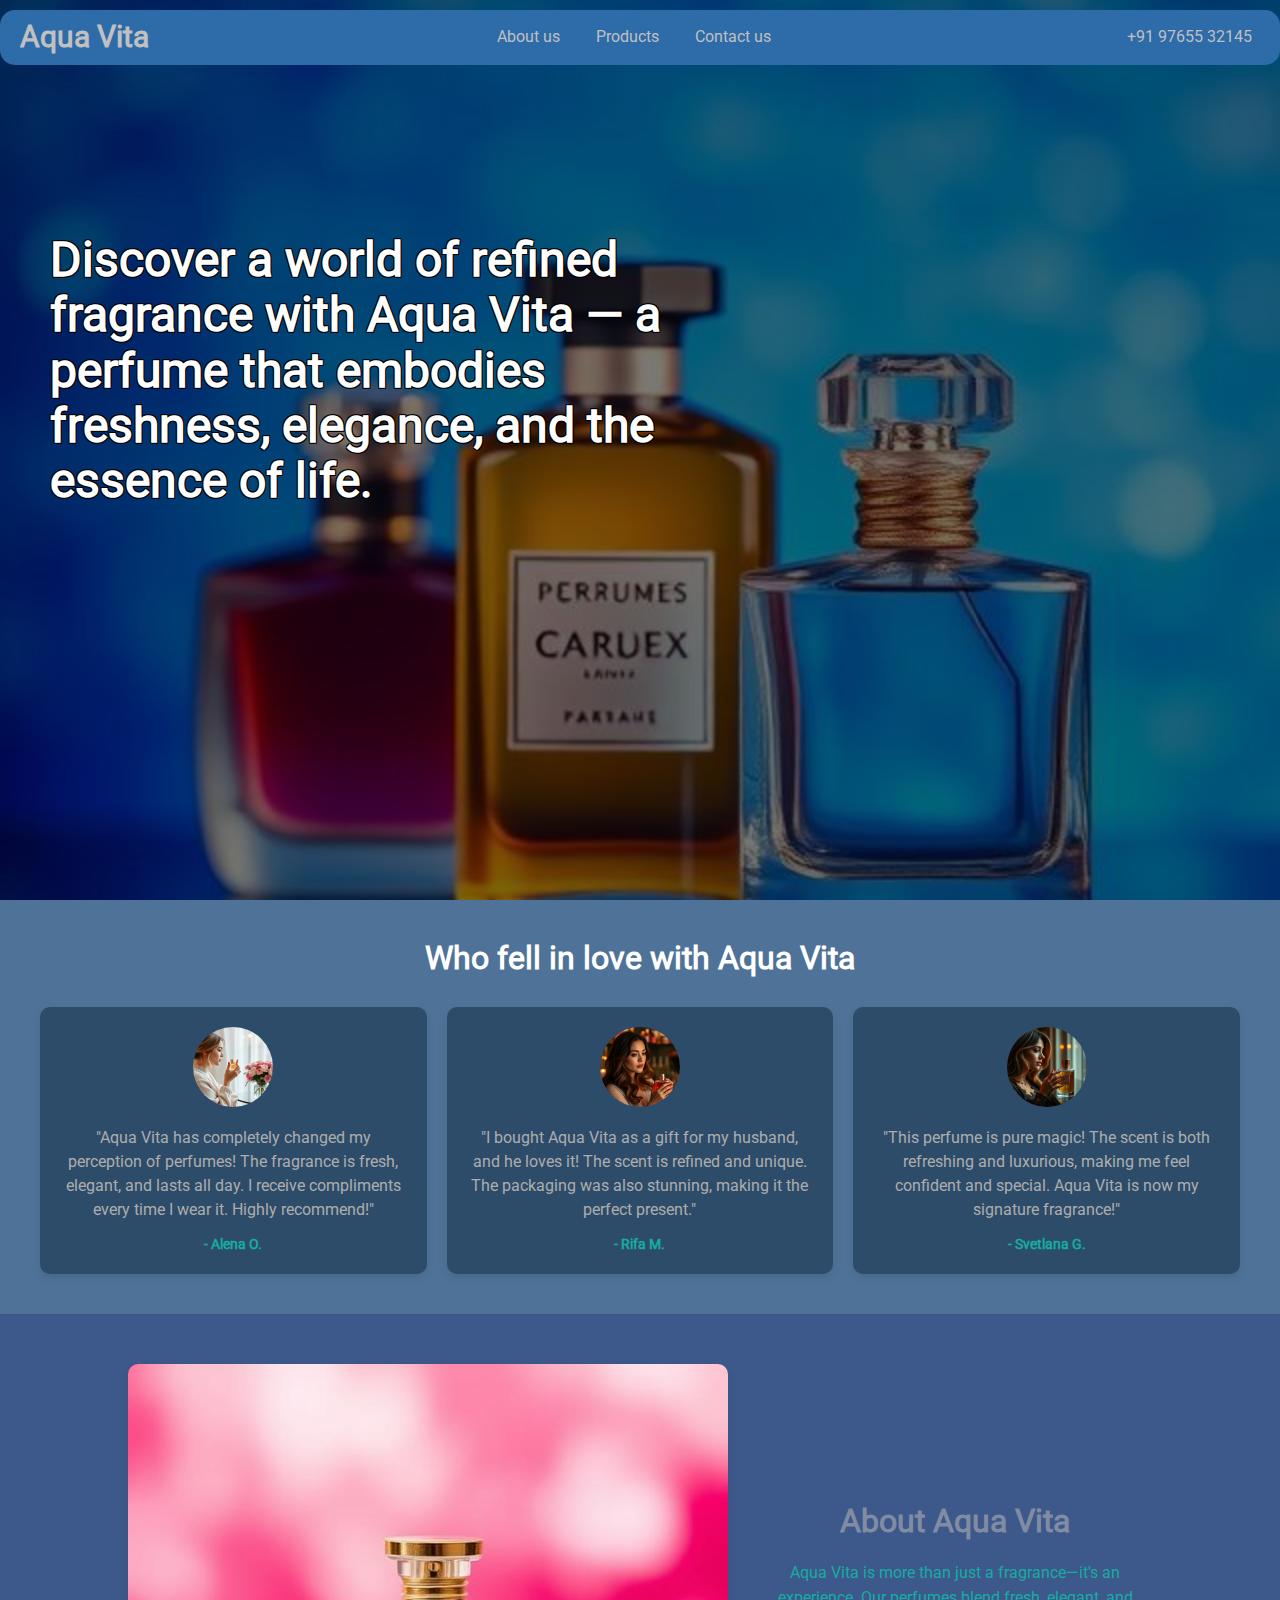
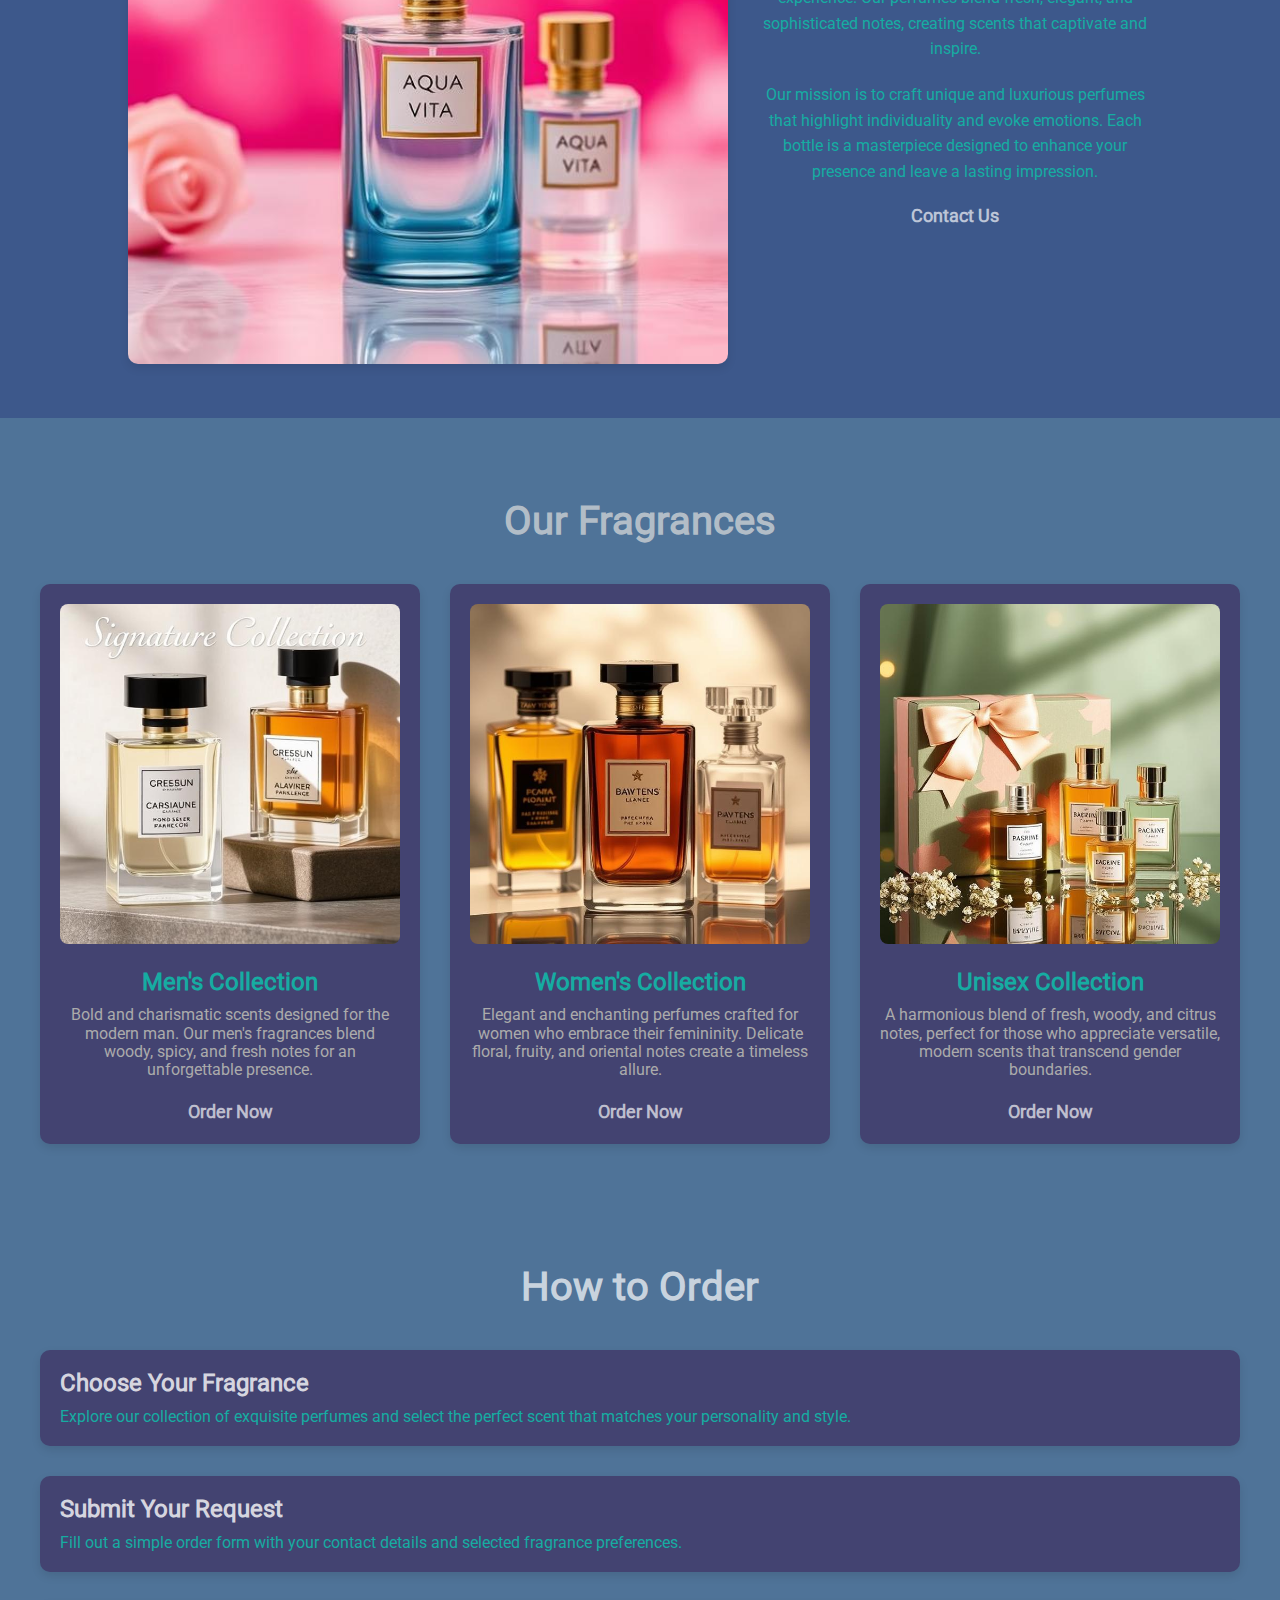
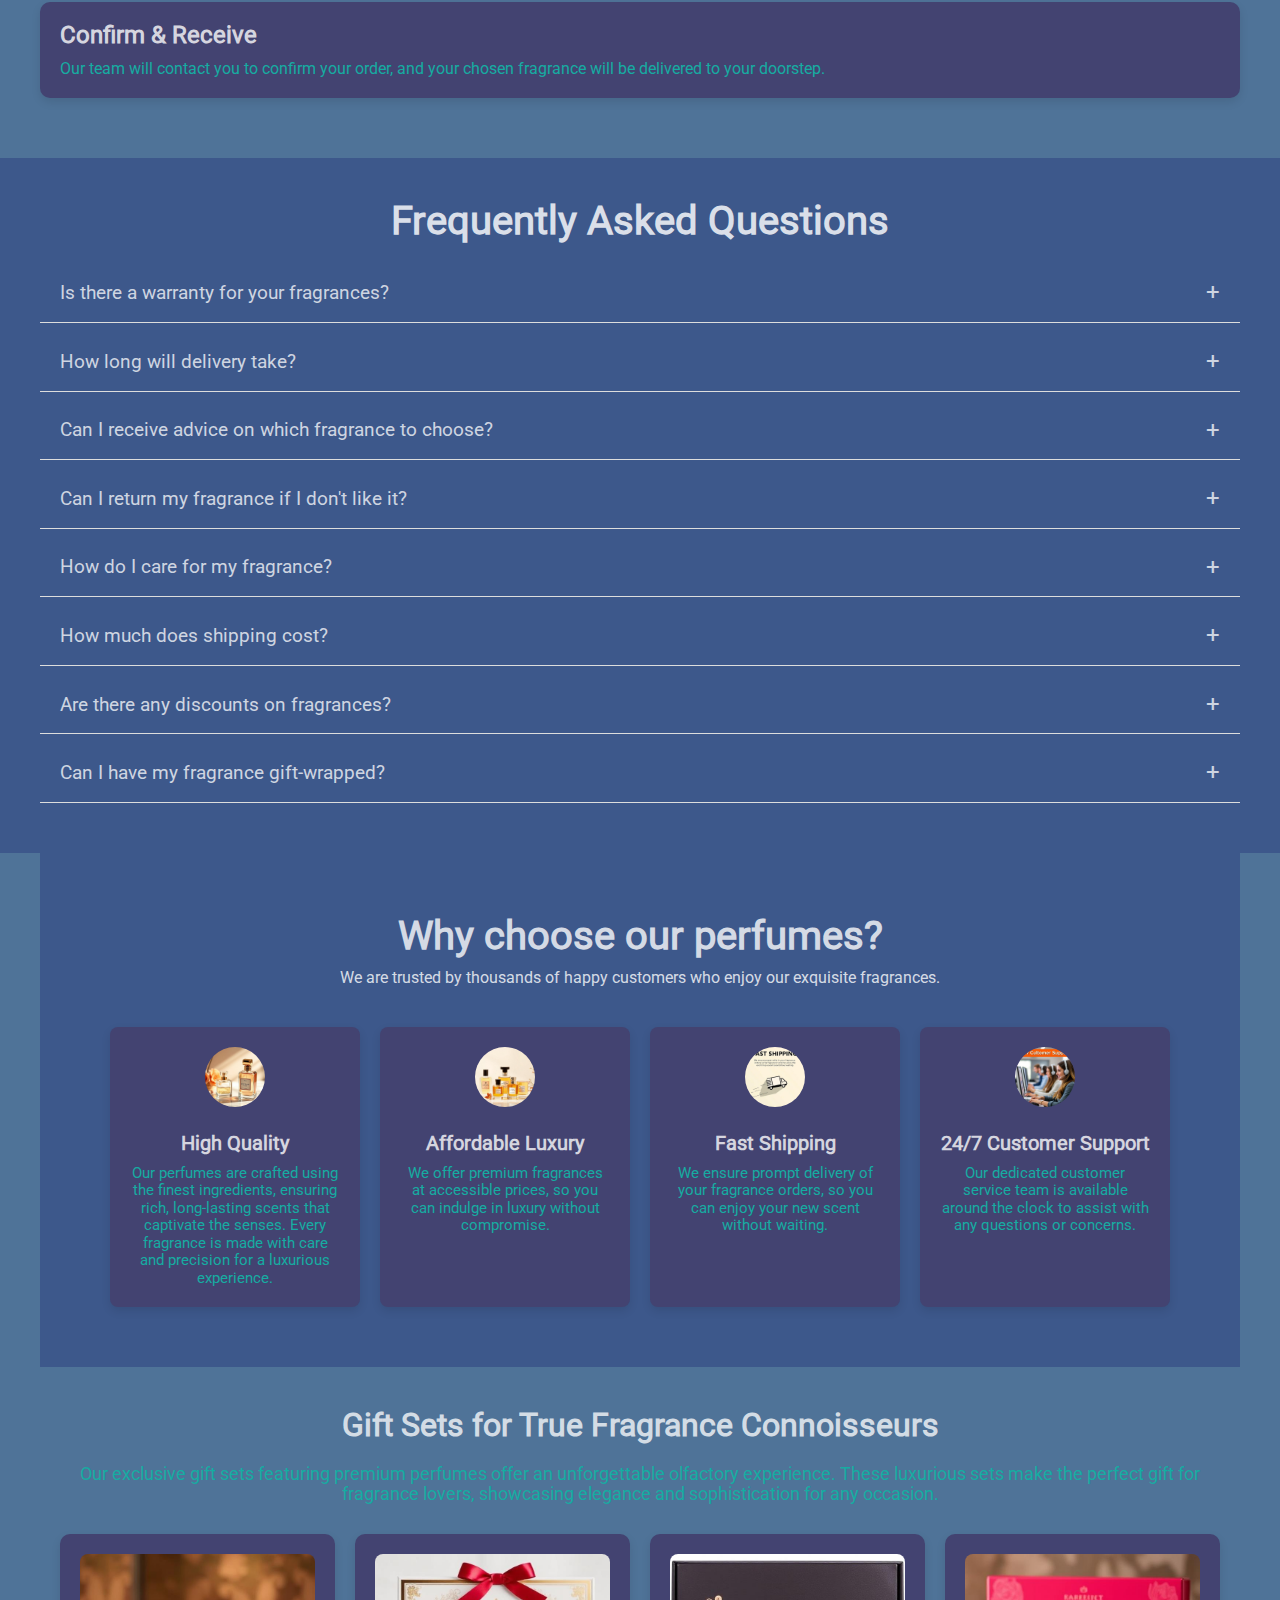
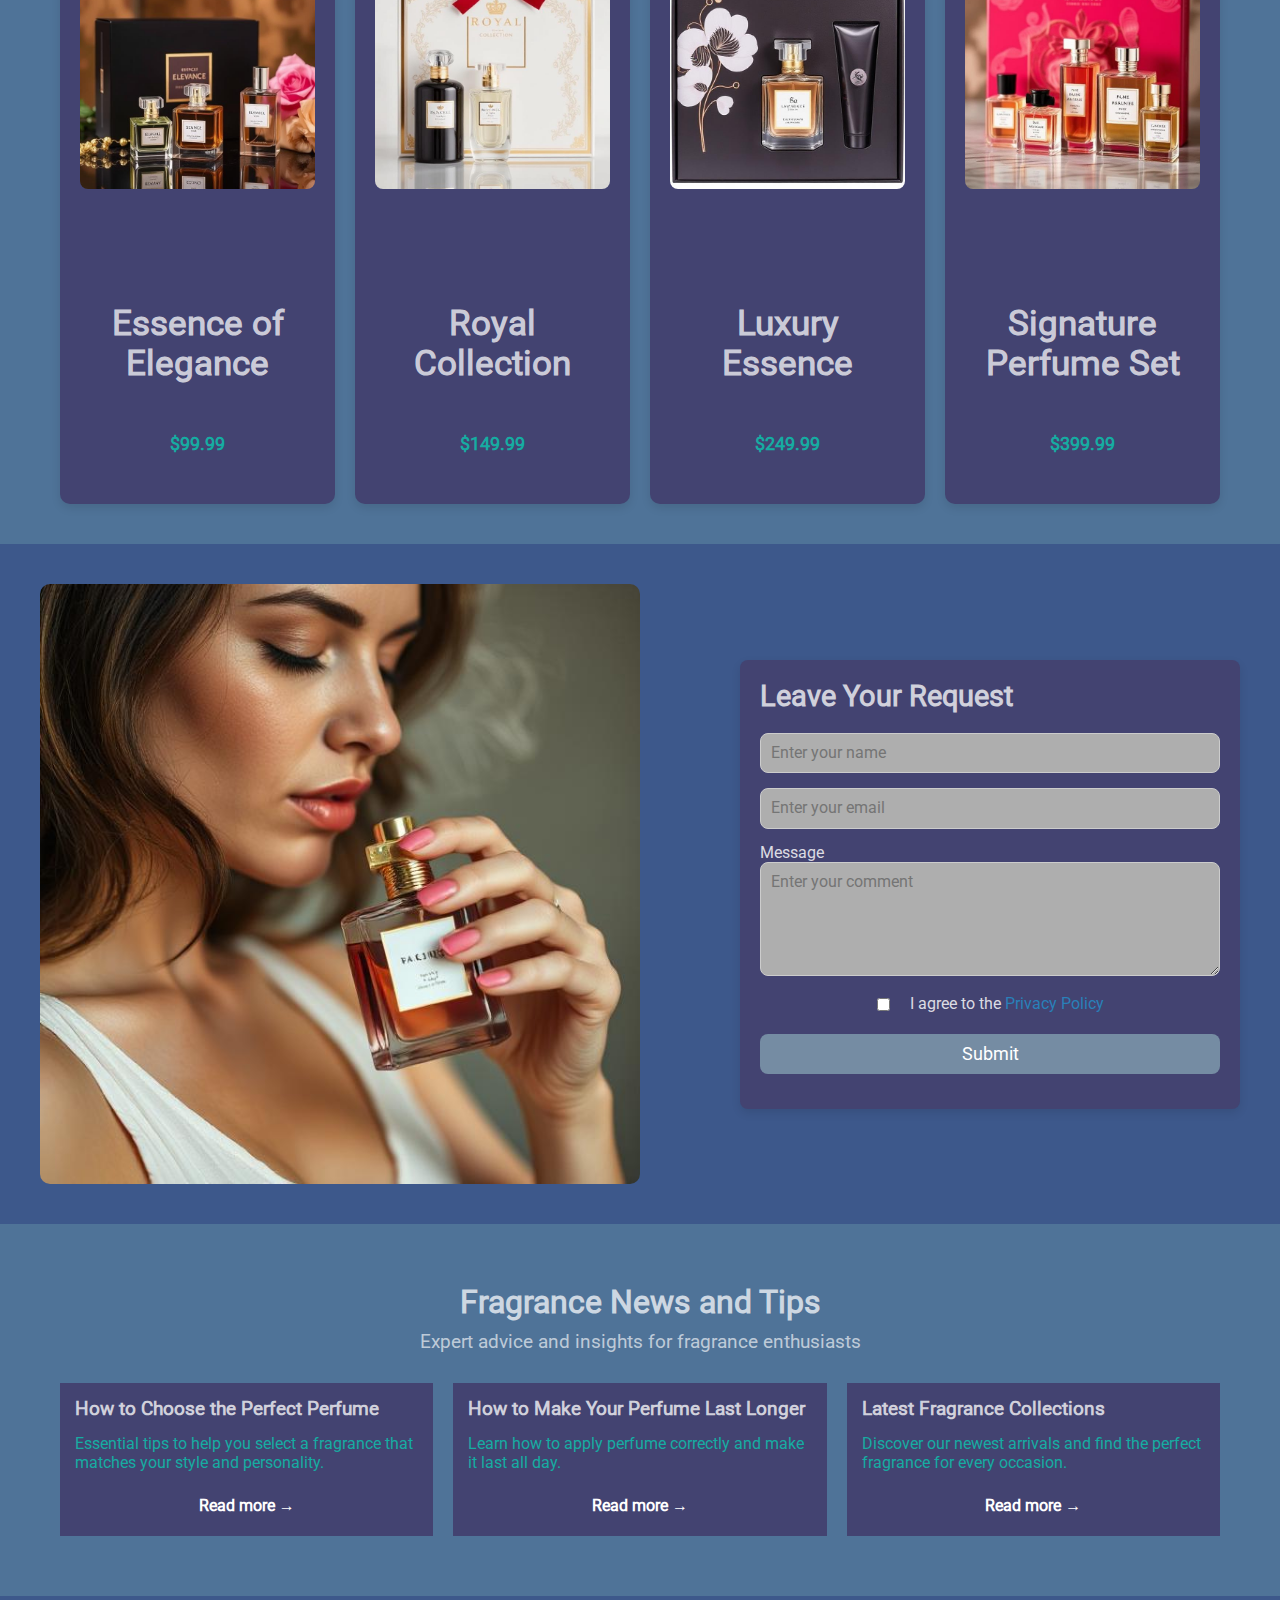
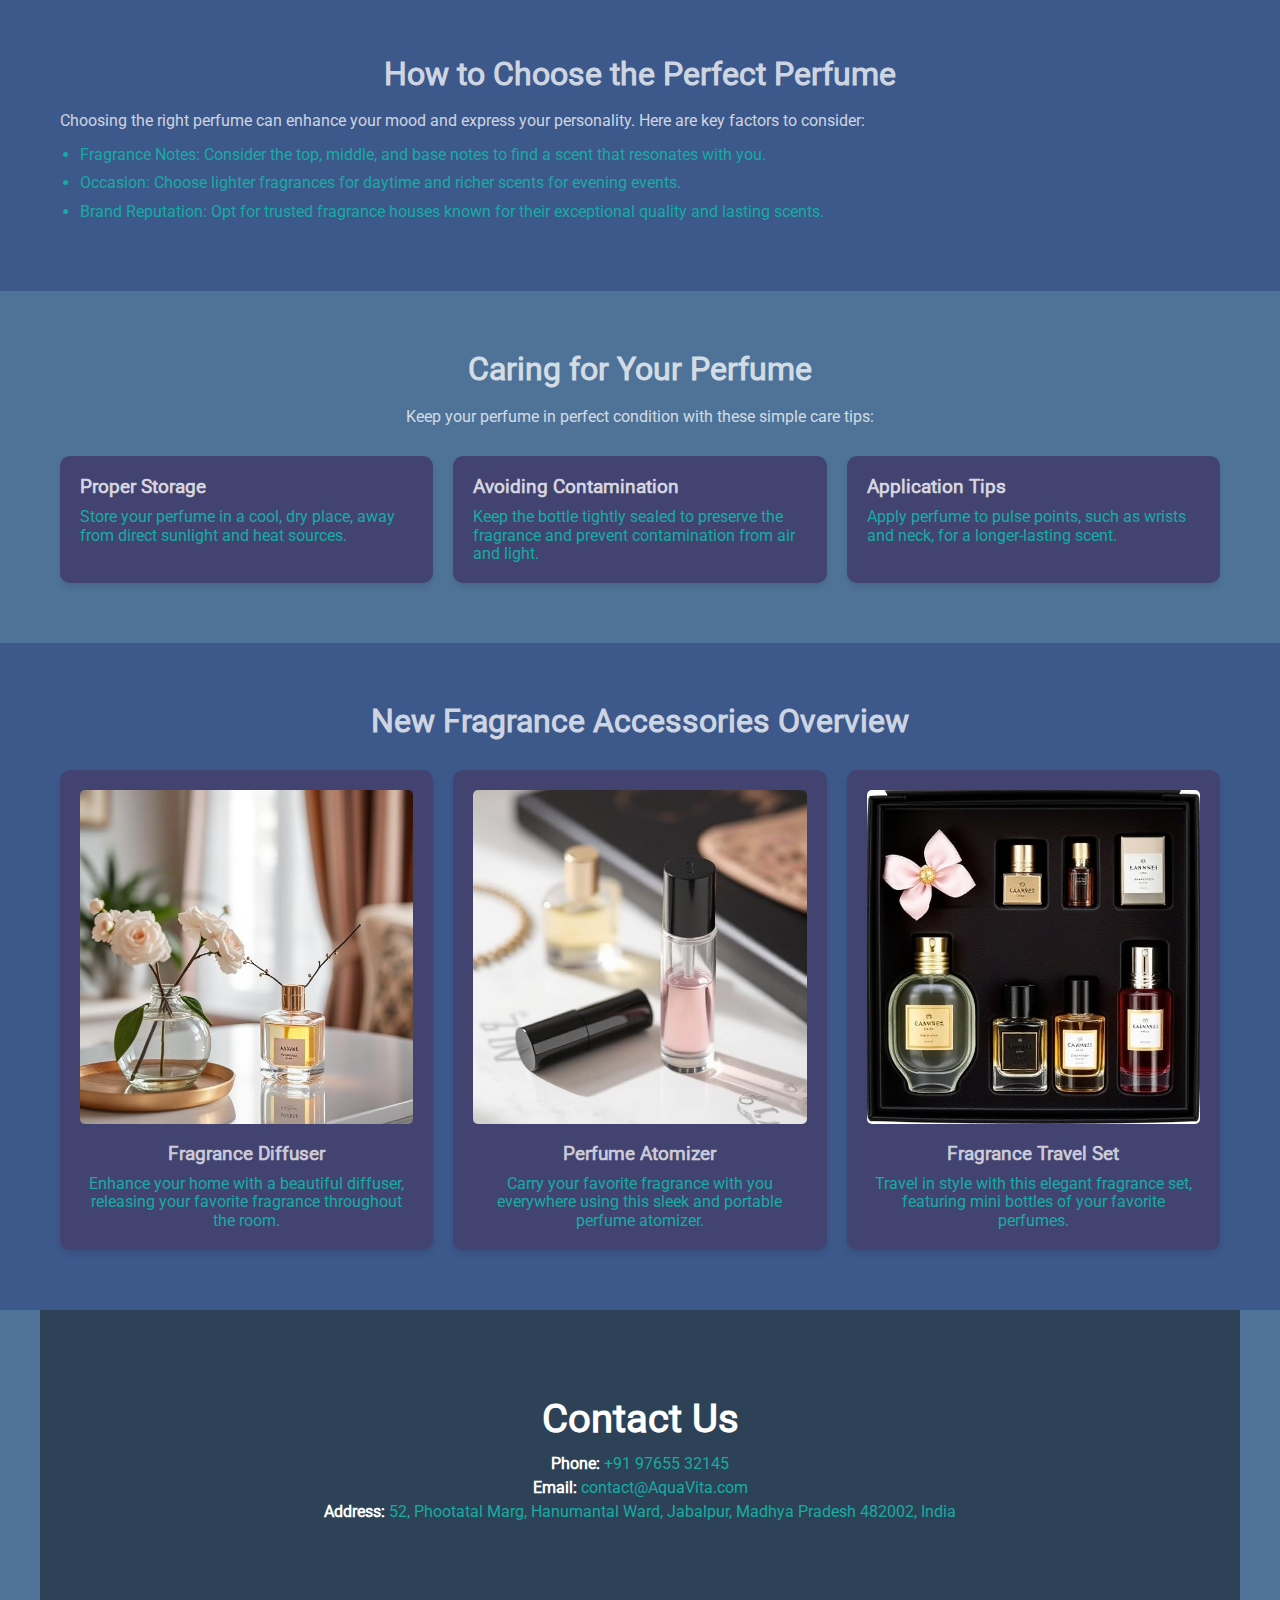
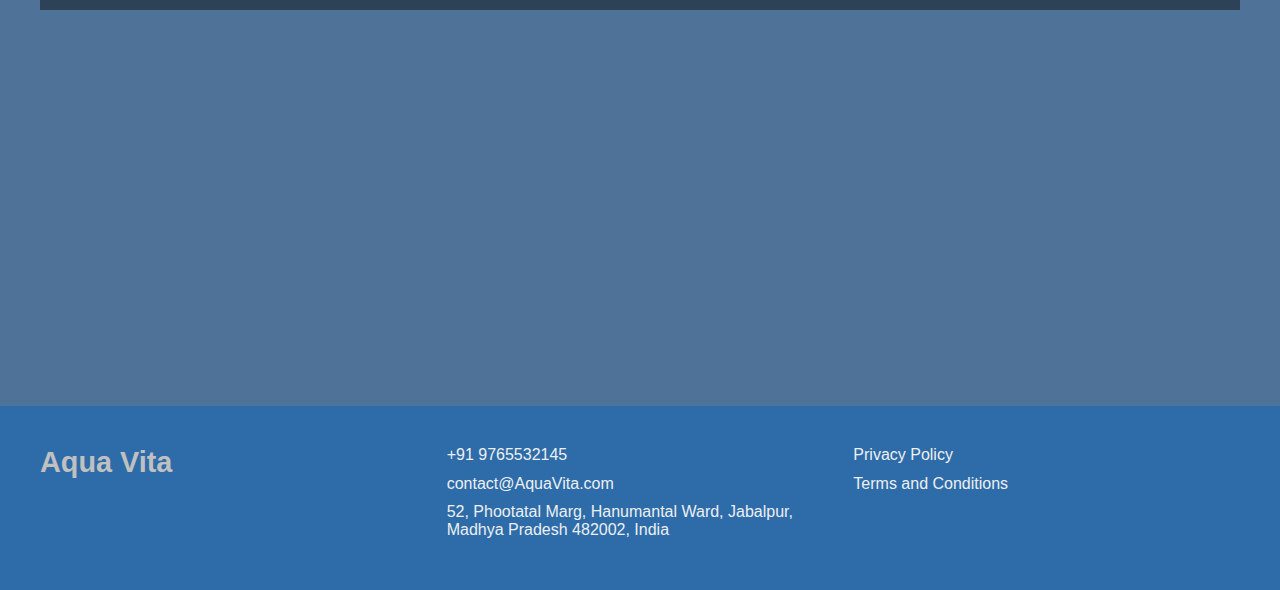
==== index.html @ f188f425 "first commit" ====
<!DOCTYPE html>
<html lang="en">
  <head>
    <meta charset="UTF-8" />
    <meta name="viewport" content="width=device-width, initial-scale=1.0" />
    <title>Aqua Vita</title>
    <meta
      name="description"
      content="Explore luxury perfumes at Aqua Vita. Shop elegant fragrances, signature scents, and exclusive collections to elevate your style and leave a lasting impression."
    />
    <link rel="icon" href="assets/img/favicon.png" />
    <link rel="stylesheet" href="assets/css/normalize.css" />
    <link rel="stylesheet" href="assets/css/style.css" />
  </head>
  <body>
    
    <header class="header">
      <div class="header-content">
        <a href="index.html" class="logo">Aqua Vita</a>
        <button class="burger-menu" aria-label="Menu">
          <span></span>
          <span></span>
          <span></span>
        </button>
        <nav class="nav">
          <ul class="nav-items">
            <li><a href="about.html">About us</a></li>
            <li><a href="products.html">Products</a></li>
            <li><a href="#form">Contact us</a></li>
          </ul>
        </nav>
        <nav class="nav">
          <ul class="nav-items">
            <li class="header-link-container">
              <a class="header-link" href="tel:+919765532145">+91 97655 32145</a>
            </li>
          </ul>
        </nav>
      </div>
    </header>

    <main>

      <section class="hero-section">
        <div class="background-overlay"></div>
        <div class="hero-content">
            <div class="hero-text animate fade-in-up">
                <h1 class="hero-title">Discover a world of refined fragrance with Aqua Vita — a perfume that embodies freshness, elegance, and the essence of life.</h1>
            </div>
        </div>
    </section>
    
    <section class="customer-reviews">
      <div class="reviews-wrapper">
          <h2 class="reviews-heading">Who fell in love with Aqua Vita</h2>
          <div class="reviews-layout">
              <div class="customer-review">
                  <img src="assets/img/woman1.jpg" alt="Customer-1" class="customer-photo" />
                  <p class="customer-feedback">
                      "Aqua Vita has completely changed my perception of perfumes! The fragrance is fresh, elegant, and lasts all day. I receive compliments every time I wear it. Highly recommend!"
                  </p>
                  <p class="customer-name">- Alena O.</p>
              </div>
              <div class="customer-review">
                  <img src="assets/img/woman2.jpg" alt="Customer-2" class="customer-photo" />
                  <p class="customer-feedback">
                      "I bought Aqua Vita as a gift for my husband, and he loves it! The scent is refined and unique. The packaging was also stunning, making it the perfect present."
                  </p>
                  <p class="customer-name">- Rifa M.</p>
              </div>
              <div class="customer-review">
                  <img src="assets/img/woman3.jpg" alt="Customer-3" class="customer-photo" />
                  <p class="customer-feedback">
                      "This perfume is pure magic! The scent is both refreshing and luxurious, making me feel confident and special. Aqua Vita is now my signature fragrance!"
                  </p>
                  <p class="customer-name">- Svetlana G.</p>
              </div>
          </div>
      </div>
  </section>
  
  <section class="company-info" id="about">
    <div class="company-info-container">
        <div class="company-info-image">
            <img src="assets/img/bottle1.jpg" alt="About Us" />
        </div>
        <div class="company-info-details">
            <h2 class="company-info-title">About Aqua Vita</h2>
            <p class="company-info-description">
                Aqua Vita is more than just a fragrance—it's an experience. Our perfumes blend fresh, elegant, and sophisticated notes, creating scents that captivate and inspire.
            </p>
            <p class="company-info-description">
                Our mission is to craft unique and luxurious perfumes that highlight individuality and evoke emotions. Each bottle is a masterpiece designed to enhance your presence and leave a lasting impression.
            </p>
            <a href="#form" class="cta-button">Contact Us</a>
        </div>
    </div>
</section>

<section class="products" id="products">
  <div class="products-container">
      <h2 class="products-title">Our Fragrances</h2>
      <div class="products-grid">

          <div class="product-card">
              <img src="assets/img/bottle2.jpg" alt="Men's Fragrance" class="product-image" />
              <h3 class="single-product-name">Men's Collection</h3>
              <p class="single-product-description">
                  Bold and charismatic scents designed for the modern man. Our men's fragrances blend woody, spicy, and fresh notes for an unforgettable presence.
              </p>
              <a href="#form" class="cta-button">Order Now</a>
          </div>

          <div class="product-card">
              <img src="assets/img/bottle3.jpg" alt="Women's Fragrance" class="product-image" />
              <h3 class="single-product-name">Women's Collection</h3>
              <p class="single-product-description">
                  Elegant and enchanting perfumes crafted for women who embrace their femininity. Delicate floral, fruity, and oriental notes create a timeless allure.
              </p>
              <a href="#form" class="cta-button">Order Now</a>
          </div>

          <div class="product-card">
              <img src="assets/img/bottle4.jpg" alt="Unisex Fragrance" class="product-image" />
              <h3 class="single-product-name">Unisex Collection</h3>
              <p class="single-product-description">
                  A harmonious blend of fresh, woody, and citrus notes, perfect for those who appreciate versatile, modern scents that transcend gender boundaries.
              </p>
              <a href="#form" class="cta-button">Order Now</a>
          </div>
          
      </div>
  </div>
</section>

<section class="order-instructions" id="how-to-order">
  <div class="instructions-container">
      <h2 class="instructions-title">How to Order</h2>
      <div class="instructions-steps">

          <div class="instruction-step">
              <div class="step-content">
                  <h3 class="step-heading">Choose Your Fragrance</h3>
                  <p class="step-details">
                      Explore our collection of exquisite perfumes and select the perfect scent that matches your personality and style.
                  </p>
              </div>
          </div>

          <div class="instruction-step">
              <div class="step-content">
                  <h3 class="step-heading">Submit Your Request</h3>
                  <p class="step-details">
                      Fill out a simple order form with your contact details and selected fragrance preferences.
                  </p>
              </div>
          </div>

          <div class="instruction-step">
              <div class="step-content">
                  <h3 class="step-heading">Confirm & Receive</h3>
                  <p class="step-details">
                      Our team will contact you to confirm your order, and your chosen fragrance will be delivered to your doorstep.
                  </p>
              </div>
          </div>

      </div>
  </div>
</section>

<section class="questions-section" id="faq">
  <h2 class="questions-title">Frequently Asked Questions</h2>
  <div class="questions-container">
    <div class="question-item">
      <button class="question-query">
        Is there a warranty for your fragrances?<span>+</span>
      </button>
      <div class="question-answer">
        <p>
          Our perfumes do not come with a traditional warranty, but we ensure that each fragrance is of the highest quality. If you have any issues with the product, please contact us, and we'll make it right.
        </p>
      </div>
    </div>
    <div class="question-item">
      <button class="question-query">How long will delivery take?<span>+</span></button>
      <div class="question-answer">
        <p>
          Delivery typically takes 3-5 business days depending on your location. Expedited shipping options are also available.
        </p>
      </div>
    </div>
    <div class="question-item">
      <button class="question-query">Can I receive advice on which fragrance to choose?<span>+</span></button>
      <div class="question-answer">
        <p>
          Absolutely! Our fragrance specialists are happy to guide you in choosing the perfect scent. Contact us via email or phone, and we'll be happy to help.
        </p>
      </div>
    </div>
    <div class="question-item">
      <button class="question-query">Can I return my fragrance if I don't like it?<span>+</span></button>
      <div class="question-answer">
        <p>
          Yes, you can return an unused fragrance within 30 days of purchase. Please keep the original packaging and receipt.
        </p>
      </div>
    </div>
    <div class="question-item">
      <button class="question-query">How do I care for my fragrance?<span>+</span></button>
      <div class="question-answer">
        <p>
          To maintain the fragrance's quality, store your perfume in a cool, dry place away from direct sunlight. Keep the bottle tightly sealed when not in use.
        </p>
      </div>
    </div>
    <div class="question-item">
      <button class="question-query">How much does shipping cost?<span>+</span></button>
      <div class="question-answer">
        <p>
          Shipping costs vary depending on the delivery method and location. You can check the shipping options and rates during checkout.
        </p>
      </div>
    </div>
    <div class="question-item">
      <button class="question-query">
        Are there any discounts on fragrances?<span>+</span>
      </button>
      <div class="question-answer">
        <p>
          Yes, we often offer discounts and special promotions. Sign up for our newsletter to stay updated on sales and exclusive offers.
        </p>
      </div>
    </div>
    <div class="question-item">
      <button class="question-query">
        Can I have my fragrance gift-wrapped?<span>+</span>
      </button>
      <div class="question-answer">
        <p>
          Yes, we offer gift-wrapping services for all our fragrances. Simply select the gift wrapping option during checkout, and we will make your gift extra special.
        </p>
      </div>
    </div>
  </div>
</section>

<section class="our-advantages">
  <div class="advantages-header">
    <h2>Why choose our perfumes?</h2>
    <p>We are trusted by thousands of happy customers who enjoy our exquisite fragrances.</p>
  </div>
  <div class="advantages-list">
    <div class="advantage-item">
      <img src="assets/img/advantage.jpg" alt="High Quality" />
      <h3>High Quality</h3>
      <p>
        Our perfumes are crafted using the finest ingredients, ensuring rich, long-lasting scents that captivate the senses. Every fragrance is made with care and precision for a luxurious experience.
      </p>
    </div>
    <div class="advantage-item">
      <img src="assets/img/advantage2.jpg" alt="Affordable Prices" />
      <h3>Affordable Luxury</h3>
      <p>We offer premium fragrances at accessible prices, so you can indulge in luxury without compromise.</p>
    </div>
    <div class="advantage-item">
      <img src="assets/img/advantage3.jpg" alt="Fast Shipping" />
      <h3>Fast Shipping</h3>
      <p>We ensure prompt delivery of your fragrance orders, so you can enjoy your new scent without waiting.</p>
    </div>
    <div class="advantage-item">
      <img src="assets/img/advantage4.jpg" alt="Customer Support" />
      <h3>24/7 Customer Support</h3>
      <p>
        Our dedicated customer service team is available around the clock to assist with any questions or concerns.
      </p>
    </div>
  </div>
</section>

<section class="gift-ideas">
  <h2>Gift Sets for True Fragrance Connoisseurs</h2>
  <p>
    Our exclusive gift sets featuring premium perfumes offer an unforgettable olfactory experience. These luxurious sets make the perfect gift for fragrance lovers, showcasing elegance and sophistication for any occasion.
  </p>
  <div class="product-grid">
    <div class="product-card">
      <img src="assets/img/gift1.jpg" alt="Essence of Elegance" class="product-image" />
      <h3 class="product-title">Essence of Elegance</h3>
      <p class="product-price">$99.99</p>
    </div>
    <div class="product-card">
      <img src="assets/img/gift2.jpg" alt="Royal Collection" class="product-image" />
      <h3 class="product-title">Royal Collection</h3>
      <p class="product-price">$149.99</p>
    </div>
    <div class="product-card">
      <img src="assets/img/gift3.jpg" alt="Luxury Essence" class="product-image" />
      <h3 class="product-title">Luxury Essence</h3>
      <p class="product-price">$249.99</p>
    </div>
    <div class="product-card">
      <img src="assets/img/gift4.jpg" alt="Signature Perfume Set" class="product-image" />
      <h3 class="product-title">Signature Perfume Set</h3>
      <p class="product-price">$399.99</p>
    </div>
  </div>
</section>

      <section id="form" class="contact-form-section">
        <div class="contact-form-container">
          <div class="form-image">
            <img src="assets/img/bottle5.jpg" alt="Contact Us" />
          </div>
          <div class="form-content">
            <h2>Leave Your Request</h2>
            <form action="thanks_form.php" method="post">
              <input type="text" id="name" name="name" placeholder="Enter your name" required />

              <input type="email" id="email" name="email" placeholder="Enter your email" required />

              <label for="message">Message</label>
              <textarea
                id="message"
                name="message"
                placeholder="Enter your comment"
                rows="5"
                required
              ></textarea>

              <div class="checkbox">
                <input type="checkbox" id="privacy-policy" value="on" name="privacy" required />
                <label for="privacy-policy">
                 I agree to the <a href="privacy-policy.html" target="_blank">Privacy Policy</a>
                </label>
              </div>
              <button type="submit">Submit</button>
            </form>
          </div>
        </div>
      </section>


      <section>
        <div class="blog">
          <div class="container">
            <h2 class="blog__title">Fragrance News and Tips</h2>
            <p class="blog__subtitle">Expert advice and insights for fragrance enthusiasts</p>
            <div class="blog__articles">
              <article class="blog__card">
                <h3 class="blog__heading">How to Choose the Perfect Perfume</h3>
                <p class="blog__text">
                  Essential tips to help you select a fragrance that matches your style and personality.
                </p>
                <a href="#choosing-perfume" class="blog__link">Read more →</a>
              </article>
              <article class="blog__card">
                <h3 class="blog__heading">How to Make Your Perfume Last Longer</h3>
                <p class="blog__text">Learn how to apply perfume correctly and make it last all day.</p>
                <a href="#perfume-care" class="blog__link">Read more →</a>
              </article>
              <article class="blog__card">
                <h3 class="blog__heading">Latest Fragrance Collections</h3>
                <p class="blog__text">
                  Discover our newest arrivals and find the perfect fragrance for every occasion.
                </p>
                <a href="#accessories" class="blog__link">Read more →</a>
              </article>
            </div>
          </div>
        </div>
      
        <div id="choosing-perfume" class="seat-covers">
          <div class="container">
            <h2 class="seat-covers__title">How to Choose the Perfect Perfume</h2>
            <div class="seat-covers__content">
              <div class="seat-covers__text">
                <p>
                  Choosing the right perfume can enhance your mood and express your personality. Here are key factors to consider:
                </p>
                <ul class="seat-covers__list">
                  <li>Fragrance Notes: Consider the top, middle, and base notes to find a scent that resonates with you.</li>
                  <li>Occasion: Choose lighter fragrances for daytime and richer scents for evening events.</li>
                  <li>Brand Reputation: Opt for trusted fragrance houses known for their exceptional quality and lasting scents.</li>
                </ul>
              </div>
            </div>
          </div>
        </div>
      
        <div id="perfume-care" class="car-mats">
          <div class="container">
            <h2 class="car-mats__title">Caring for Your Perfume</h2>
            <p class="car-mats__intro">
              Keep your perfume in perfect condition with these simple care tips:
            </p>
            <div class="car-mats__grid">
              <div class="car-mats__item">
                <h3 class="car-mats__subtitle">Proper Storage</h3>
                <p>Store your perfume in a cool, dry place, away from direct sunlight and heat sources.</p>
              </div>
              <div class="car-mats__item">
                <h3 class="car-mats__subtitle">Avoiding Contamination</h3>
                <p>Keep the bottle tightly sealed to preserve the fragrance and prevent contamination from air and light.</p>
              </div>
              <div class="car-mats__item">
                <h3 class="car-mats__subtitle">Application Tips</h3>
                <p>Apply perfume to pulse points, such as wrists and neck, for a longer-lasting scent.</p>
              </div>
            </div>
          </div>
        </div>
      
      </section>
      <section id="accessories" class="accessories">
        <div class="container">
          <h2 class="accessories__title">New Fragrance Accessories Overview</h2>
          <div class="accessories__items">
            <div class="accessory">
              <img
                src="assets/img/bottle6.jpg"
                alt="Fragrance Diffuser"
                class="accessory__image"
              />
              <h3 class="accessory__name">Fragrance Diffuser</h3>
              <p>Enhance your home with a beautiful diffuser, releasing your favorite fragrance throughout the room.</p>
            </div>
            <div class="accessory">
              <img
                src="assets/img/bottle7.jpg"
                alt="Perfume Atomizer"
                class="accessory__image"
              />
              <h3 class="accessory__name">Perfume Atomizer</h3>
              <p>Carry your favorite fragrance with you everywhere using this sleek and portable perfume atomizer.</p>
            </div>
            <div class="accessory">
              <img
                src="assets/img/bottle8.jpg"
                alt="Fragrance Travel Set"
                class="accessory__image"
              />
              <h3 class="accessory__name">Fragrance Travel Set</h3>
              <p>Travel in style with this elegant fragrance set, featuring mini bottles of your favorite perfumes.</p>
            </div>
          </div>
        </div>
      </section>
      
      <section class="contact-section" id="contact">
        <div class="contact-image-container">
          <div class="contact-overlay">
            <h2 class="contact-title">Contact Us</h2>
            <p class="contact-info">
              <strong>Phone:</strong> <a href="tel:+919765532145">+91 97655 32145</a><br />
              <strong>Email:</strong> <a href="mailto:contact@AquaVita.com">contact@AquaVita.com</a
              ><br />
              <strong>Address:</strong>
              <a
                class="contacts-info__link"
                href="https://maps.app.goo.gl/41kYUxnVpkAHgcfi8"
                target="_blank"
              >
              52, Phootatal Marg, Hanumantal Ward, Jabalpur, Madhya Pradesh 482002, India
              </a>
            </p>
          </div>
        </div>
        <div class="contact-map">
          <iframe
            src="https://www.google.com/maps/embed?pb=!1m14!1m8!1m3!1d493.0966409708295!2d79.93977120130143!3d23.178251142305804!3m2!1i1024!2i768!4f13.1!3m3!1m2!1s0x3981af00767f822b%3A0xd7cd0587eb925947!2sGour%20Residence!5e1!3m2!1sru!2sde!4v1740426545330!5m2!1sru!2sde" width="600" height="450" style="border:0;" allowfullscreen="" loading="lazy" referrerpolicy="no-referrer-when-downgrade"
            allowfullscreen=""
            loading="lazy"
            class="google-map"
          ></iframe>
        </div>
      </section>
    </main>

    <footer class="footer">
      <div class="footer__content">
        <div class="footer__left">
          <a href="index.html" class="footer__logo">
            <span>Aqua Vita</span>
          </a>
        </div>
        <div class="footer__center">
          <p class="footer__phone">
            <a class="contacts-info__link" href="tel:+919765532145">+91 9765532145</a>
          </p>
          <p class="footer__hours">
            <a class="contacts-info__link" href="mailto:contact@AquaVita.com"
              >contact@AquaVita.com</a
            >
          </p>
          <p>
            <a
              class="contacts-info__link"
              href="https://maps.app.goo.gl/41kYUxnVpkAHgcfi8"
              target="_blank"
            >
            52, Phootatal Marg, Hanumantal Ward, Jabalpur, Madhya Pradesh 482002, India
            </a>
          </p>
        </div>

        <div class="footer__right">
          <ul class="footer__links">
            <li><a href="privacy-policy.html">Privacy Policy</a></li>
            <li><a href="terms-conditions.html">Terms and Conditions</a></li>
          </ul>
        </div>
      </div>
    </footer>

    <script src="assets/js/script.js"></script>
  </body>
</html>
---- assets/css/style.css ----
@font-face {
	font-family: 'Roboto';
	font-style: normal;
	src: url('../fonts/Roboto-Regular.ttf') format('truetype');	 
}
* {
  scroll-behavior: smooth;
  margin: 0;
  box-sizing: border-box;
}
body {
  font-family: 'Roboto', sans-serif;
  margin: 0;
  padding: 0;
  box-sizing: border-box;
  background: #4f7398;
  color: #16aca2;
  overflow-x: hidden;
}
body::-webkit-scrollbar {
    width: 10px;
    background-color: #4f7398;
}
body::-webkit-scrollbar-thumb {
    border-radius: 10px;
    background-color: rgb(61, 88, 139);
}
body::-webkit-scrollbar-track {
    -webkit-box-shadow: inset 0 0 6px #0080ff;
    background-color: transparent;
}
a {
  text-decoration: none;
  color: inherit;
}
.header {
  position: fixed;
  top: 10px;
  left: 0;
  width: 100%;
  background: #2e6ba9;
  z-index: 1000;
  border-radius: 15px;
}
.header-content {
  max-width: 1800px;
  margin: auto;
  display: flex;
  justify-content: space-between;
  align-items: center;
  padding: 10px 20px;
}
.logo {
  font-size: 30px;
  color: #C0C0C0;
  text-decoration: none;
  font-weight: 900;
  transition: color 0.4s ease;
}
.nav {
  display: flex;
  gap: 20px;
}

.nav-items {
  display: flex;
  gap: 20px;
  list-style: none;
  margin: 0;
  padding: 0;
}

.nav-items a {
  text-decoration: none;
  color: #C0C0C0;
  font-size: 1em;
  transition: color 0.3s;
  padding: 2px 8px;
  border-radius: 20px;
  transition: background-color 0.4s ease;
}
.burger-menu {
	display: none;
	flex-direction: column;
	gap: 5px;
	background: none;
	border: none;
	cursor: pointer;
	padding: 5px;
}
  
.burger-menu span {
	display: block;
	width: 25px;
	height: 3px;
	background: #C0C0C0;
}



.hero-section {
  position: relative;
  height: 900px;
  background-image: url('../img/main3.jpg');
  background-size: cover;
  background-position: center;
  background-repeat: no-repeat;
}


.introductione {
  position: relative;
  height: 900px;
  background-image: url('../img/main4.jpg');
  background-size: cover;
  background-position: center;
  background-repeat: no-repeat;
  opacity: 0.8;

}


.background-overlay {
  position: absolute;
  top: 0;
  left: 0;
  width: 100%;
  height: 100%;
  background-color: rgba(0, 0, 0, 0.518); 
  z-index: 1; 
}

.hero-content {
  position: relative;
  max-width: 1900px;
  margin: auto;
  z-index: 2; 
}

.hero-text {
  margin-right: 20px;
  position: absolute;
  top: 200px;
  left: 50px;
  color: white;
  max-width: 680px;
  text-shadow: 
  -1px -1px 0px black,  
   1px -1px 0px black,
  -1px  1px 0px black,
   1px  1px 0px black; /* Черная обводка */
}


.hero-title {
  color: rgb(255, 255, 255);
  font-size: 48px;
  text-shadow: 
  -1px -1px 0px black,  
   1px -1px 0px black,
  -1px  1px 0px black,
   1px  1px 0px black; /* Черная обводка */
}


.hero-paragraph {
  color: rgb(255, 255, 255);
  margin-bottom: 30px;
  font-size: 40px;
}















.footer__phone-link {
  font-weight: bold;
  color: white;
  text-decoration: none;
}
.footer {
  background-color: #2e6ba9;
  color: white;
  padding: 40px 20px;
  font-family: Arial, sans-serif;
}

.footer__content {
  display: flex;
  justify-content: space-between;
  flex-wrap: wrap;
  gap: 20px;
  max-width: 1200px;
  margin: 0 auto;
}

.footer__left,
.footer__center,
.footer__right {
  flex: 1 1 30%;
}

.footer__logo {
  font-size: 1.8rem;
  font-weight: bold;
  color: #C0C0C0;
  text-decoration: none;
}

.footer__logo:hover {
  color: #00ffea;
}

.footer__center p {
  margin-bottom: 10px;
}

.footer__center a {
  color: #ecf0f1;
  text-decoration: none;
  transition: color 0.3s;
}

.footer__center a:hover {
  color: #00ffea;
}

.footer__right ul {
  list-style: none;
  padding: 0;
  margin: 0;
}

.footer__right li {
  margin-bottom: 10px;
}

.footer__right a {
  color: #ecf0f1;
  text-decoration: none;
  transition: color 0.3s;
}

.footer__right a:hover {
  color: #00ffea;
}


@media screen and (max-width: 768px) {
  .footer__content {
    flex-direction: column;
    text-align: center;
  }
  .footer__left,
  .footer__center,
  .footer__right {
    flex: 1 1 100%;
  }
}



.customer-reviews {
  padding: 40px 20px;
  background-color: #4f7398;
  text-align: center;
}

.reviews-wrapper{
  max-width: 1200px;
  margin: auto;
}

.reviews-heading {
  font-size: 2rem;
  margin-bottom: 30px;
  color: rgb(255, 255, 255);
}

.reviews-layout {
  display: grid;
  grid-template-columns: repeat(auto-fit, minmax(300px, 1fr));
  gap: 20px;
  justify-content: center;
}

.customer-review {
  background: #2d4c6a;
  border-radius: 10px;
  padding: 20px;
  box-shadow: 0 4px 10px rgba(0, 0, 0, 0.1);
  text-align: center;
}

.customer-photo {
  width: 80px;
  height: 80px;
  border-radius: 50%;
  margin-bottom: 15px;
  object-fit: cover;
}

.customer-feedback {
  font-size: 1rem;
  line-height: 1.5;
  color: #adadad;
  margin-bottom: 15px;
}

.customer-name {
  font-size: 0.9rem;
  color: #16aca2;
  font-weight: bold;
}



.company-info {
  padding: 60px 20px;
  background-color: rgb(61, 88, 139);
}

.company-info-container {
  display: flex;
  align-items: center;
  justify-content: space-between;
  gap: 30px;
  flex-wrap: wrap;
  max-width: 1200px;
  margin: auto;
}

.company-info-image img {
  width: 100%;
  max-width: 600px;
  border-radius: 10px;
  box-shadow: 0 4px 10px rgba(0, 0, 0, 0.1);
  transition: transform 0.3s ease;
}

.company-info-details {
  flex: 1;
  max-width: 500px;
}

.company-info-title {
  font-size: 2rem;
  margin-bottom: 20px;
  color: #b6b6b68f;
}

.company-info-description {
  font-size: 1rem;
  line-height: 1.6;
  color: #16aca2;
  margin-bottom: 20px;
}

.cta-button {
  display: inline-block;
  padding: 2px 8px;
  color: #ffffffa8;
  text-decoration: none;
  font-size: 18px;
  border-radius: 20px;
  transition: background-color 0.3s ease;
  font-weight: 900;
}



.products {
  padding: 60px 20px;
  background-color: #4f7398;
  text-align: center;
}

.products-container {
  max-width: 1200px;
  margin: 0 auto;
}

.products-title {
  font-size: 2.5rem;
  color: #dadadab9;
  margin-bottom: 40px;
}

.products-grid {
  display: grid;
  gap: 30px;
  grid-template-columns: repeat(auto-fit, minmax(300px, 1fr));
}

.product-card {
  background-color: rgb(67, 67, 113);
  border-radius: 10px;
  padding: 20px;
  box-shadow: 0 4px 10px rgba(0, 0, 0, 0.1);
  text-align: center;
  transition: transform 0.3s ease, box-shadow 0.3s ease;
}

.product-image {
  width: 100%;
  height: auto;
  border-radius: 10px;
}

.single-product-name {
  font-size: 1.5rem;
  color: #16aca2;
  margin: 20px 0 10px;
}

.single-product-description {
  font-size: 1rem;
  color: #ababab;
  margin-bottom: 20px;
}



.order-instructions {
  padding: 60px 20px;
  
  text-align: center;
}

.instructions-container {
  max-width: 1200px;
  margin: 0 auto;
}

.instructions-title {
  font-size: 2.5rem;
  color: #ffffffb4;
  margin-bottom: 40px;
}

.instructions-steps {
  display: flex;
  flex-direction: column;
  gap: 30px;
}

.instruction-step {
  display: flex;
  align-items: center;
  gap: 20px;
  background-color: rgb(67, 67, 113);
  border-radius: 10px;
  padding: 20px;
  box-shadow: 0 4px 10px rgba(0, 0, 0, 0.1);
  transition: transform 0.3s ease, box-shadow 0.3s ease;
}

.step-content {
  text-align: left;
}

.step-heading {
  font-size: 1.5rem;
  color: rgba(255, 255, 255, 0.804);
  margin-bottom: 10px;
}

.step-details {
  font-size: 1rem;
  color: #16aca2;
}

.contact-section {
  max-width: 1200px;
  margin: auto;
}

.contact-image-container {
  position: relative;
  height: 300px;
  background: url('../img/accessories-3.jpg') no-repeat center center/cover;
}

.contact-overlay {
  position: absolute;
  top: 0;
  left: 0;
  width: 100%;
  height: 100%;
  background: rgba(0, 0, 0, 0.426);
  display: flex;
  flex-direction: column;
  justify-content: center;
  align-items: center;
  text-align: center;
  color: #fff;
  padding: 20px;
}

.contact-title {
  font-size: 2.5rem;
  margin-bottom: 10px;
}

.contact-info {
  font-size: 1rem;
  line-height: 1.5;
}

.contact-info a {
  color: #16aca2;
  text-decoration: none;
  transition: color 0.3s ease;
}

.contact-map {
  width: 100%;
  height: 400px;
  margin-top: -4px; 
}

.google-map {
  width: 100%;
  height: 100%;
  border: 0;
}

.questions-section {
  padding: 40px 20px;
  background-color: rgb(61, 88, 139);
}

.questions-title {
  text-align: center;
  font-size: 2.5rem;
  color: #ffffffd0;
  margin-bottom: 20px;
}

.questions-container {
  max-width: 1200px;
  margin: 0 auto;
}

.question-item {
  border-bottom: 1px solid #ddd;
  margin-bottom: 10px;
}

.question-query {
  display: flex;
  justify-content: space-between;
  align-items: center;
  width: 100%;
  background: none;
  border: none;
  font-size: 1.2rem;
  padding: 15px 20px;
  text-align: left;
  cursor: pointer;
  outline: none;
  color: #ffffffc3;
  transition: background-color 0.3s;
}

.question-query span {
  font-size: 1.5rem;
  transition: transform 0.3s;
}

.question-answer {
  max-height: 0;
  overflow: hidden;
  padding: 0 20px;
  font-size: 1rem;
  color: #16aca2;
  transition: max-height 0.3s ease-in-out;
}

.question-answer p {
  margin: 10px 0;
}

.question-item.active .question-answer {
  max-height: 100px;
}

.question-item.active .faq-question span {
  transform: rotate(45deg);
}








.our-advantages {
  padding: 60px 20px;
  background-color: rgb(61, 88, 139);
  max-width: 1200px;
  margin: auto;
}

.advantages-header {
  text-align: center;
  margin-bottom: 40px;
}

.advantages-header h2 {
  font-size: 2.5rem;
  color: #ffffffca;
}

.advantages-header p {
  font-size: 1rem;
  color: #ffffffcc;
  margin-top: 10px;
}

.advantages-list {
  display: flex;
  flex-wrap: wrap;
  gap: 20px;
  justify-content: center;
}

.advantage-item {
  text-align: center;
  flex: 1 1 calc(25% - 20px);
  max-width: 250px;
  padding: 20px;
  background: rgb(67, 67, 113);
  border-radius: 8px;
  box-shadow: 0px 4px 10px rgba(0, 0, 0, 0.1);
  transition: transform 0.3s, box-shadow 0.3s;
}

.advantage-item img {
  width: 60px;
  margin-bottom: 20px;
  border-radius: 50%;
}

.advantage-item h3 {
  font-size: 1.25rem;
  color: #ffffffc7;
  margin-bottom: 10px;
}

.advantage-item p {
  font-size: 0.95rem;
  color: #16aca2;
}





.gift-ideas {
  padding: 40px 20px;

  text-align: center;
  max-width: 1200px;
  margin: auto;
}

.gift-ideas h2 {
  font-size: 2rem;
  color: #ffffffc5;
  margin-bottom: 20px;
}

.gift-ideas p {
  font-size: 1.1rem;
  color: #16aca2;
  margin-bottom: 30px;
}

.product-grid {
  display: grid;
  grid-template-columns: repeat(auto-fill, minmax(250px, 1fr));
  gap: 20px;
  margin-top: 20px;
}



.product-image {
  max-width: 100%;
  height: auto;
  border-radius: 8px;
}

.product-title {
  font-size: 1.2rem;
  color: #ffffffbd;
  margin: 15px 0 10px;
}

.product-price {
  font-size: 1.1rem;
  color: #27ae60;
  font-weight: bold;
}

.view-more {
  margin-top: 30px;
}

.view-more-link {
  font-size: 1rem;
  color: #2980b9;
  text-decoration: none;
  border: 1px solid #2980b9;
  padding: 10px 20px;
  border-radius: 5px;
}

.view-more-link:hover {
  background-color: #2980b9;
  color: #fff;
  transition: all 0.3s ease;
}

.contact-form-section {
  padding: 40px 20px;
  background-color: rgb(61, 88, 139);

}

.contact-form-container {
  display: flex;
  flex-wrap: wrap;
  align-items: center;
  justify-content: space-between;
  max-width: 1200px;
  margin: 0 auto;
}

.form-image {
  flex: 1;
  max-width: 50%;
  overflow: hidden;
  display: flex;
  justify-content: center;
  align-items: center;
}

.form-image img {
  max-width: 100%;
  height: auto;
  object-fit: cover;
  border-radius: 10px;
}

.form-content {
  flex: 1;
  max-width: 500px;
  padding: 20px;
  background-color: rgb(67, 67, 113);
  border-radius: 8px;
  box-shadow: 0 4px 10px rgba(0, 0, 0, 0.1);
}

.form-content h2 {
  font-size: 1.8rem;
  color: #ffffffc2;
  margin-bottom: 20px;
}

.form-content input,
.form-content textarea,
.form-content button {
  width: 100%;
  padding: 10px;
  margin-bottom: 15px;
  border: 1px solid #ccc;
  border-radius: 8px;
  font-size: 1rem;
  width: 100%;      
  max-width: 100%;  
  resize: vertical;  
  padding: 10px;     
  font-size: 1rem;  
  border-radius: 8px;
  box-sizing: border-box;  
  max-height: 260px;
  background-color: rgb(174, 174, 174);
  color: rgba(255, 255, 255, 0.773);
}

.form-content button {
  background-color: rgb(117, 140, 163);
  color: white;
  cursor: pointer;
  font-size: 1.1rem;
  border: none;
  transition: background-color 0.3s ease;
}


.form-content label {
  font-size: 1rem;
  color: #ffffffd2;
}

.checkbox {
  display: flex;
  align-items: center;
  justify-content: center;
  margin-bottom: 20px !important;
}

.checkbox input {
  margin-right: 10px;
  width: 20px;
  margin-bottom: 0px;
}

.checkbox label a {
  color: #2980b9;
  text-decoration: none;
  text-wrap: nowrap;

}

.checkbox label a:hover {
  text-decoration: underline;
}




.privacy-policy {
  padding: 50px 20px;
  background-color: #f4f4f4;
}

.privacy-policy__container {
  max-width: 900px;
  margin: 0 auto;
  background-color: #fff;
  padding: 40px;
  border-radius: 10px;
  box-shadow: 0 4px 20px rgba(0, 0, 0, 0.1);
}

.privacy-policy h1 {
  font-size: 2.5rem;
  margin-bottom: 20px;
  text-align: center;
  color: #16aca2;
}

.privacy-policy h2 {
  font-size: 1.8rem;
  margin-top: 20px;
  color: #3b3a3a;
}

.privacy-policy p {
  font-size: 1rem;
  line-height: 1.6;
  color: #555;
}

.privacy-policy a {
  color: #2980b9;
  text-decoration: none;
}

.privacy-policy a:hover {
  text-decoration: underline;
}

.company-info {
  padding: 50px 10%;
  text-align: center;
}

.about-us__content {
  display: flex;
  justify-content: center;
  align-items: center;
  flex-direction: row;
  flex-wrap: wrap;
  gap: 20px;
}

.about-us__text {
  flex: 1;
  max-width: 600px;
}

.about-us__text h2 {
  font-size: 32px;
  margin-bottom: 20px;
  color: #16aca2;
}

.about-us__text p {
  font-size: 18px;
  color: #00ffea;
  line-height: 1.5;
}

.about-us__image-container {
  flex: 1;
  max-width: 500px;
}

.about-us__image {
  width: 100%;
  height: auto;
  border-radius: 8px;
}


.our-team {
  padding: 50px 10%;
  text-align: center;
 
  background-color: #f4f4f4;
}

.our-team__content{
  max-width: 1800px;
  margin: auto;
}

.our-team h2 {
  font-size: 32px;
  margin-bottom: 20px;
  color: #16aca2;
}

.our-team p {
  font-size: 18px;
  color: #00ffea;
  line-height: 1.6;
  margin-bottom: 30px;
}

.team-members {
  display: flex;
  justify-content: space-around;
  gap: 20px;
  flex-wrap: wrap;
}

.team-member {
  flex: 1 1 calc(33.333% - 20px);
  background-color: #fff;
  padding: 20px;
  border-radius: 8px;
  text-align: center;
  box-shadow: 0 4px 8px rgba(0, 0, 0, 0.1);
}

.team-member__photo {
  width: 150px;
  height: 150px;
  border-radius: 50%;
  object-fit: cover;
  margin-bottom: 15px;
}

.team-member__name {
  font-size: 22px;
  font-weight: bold;
  margin: 10px 0;
  color: #16aca2;
}

.team-member__role {
  font-size: 16px;
  color: #777;
}


.our-values {
  background-color: #f9f9f9;
  padding: 50px 0;
  font-family: Arial, sans-serif;
  text-align: center;
}

.our-values__content {
  width: 90%;
  max-width: 1200px;
  margin: 0 auto;
}

.our-values__content h2 {
  font-size: 2.5rem;
  margin-bottom: 20px;
  font-weight: bold;
  color: #16aca2;
}

.our-values__content p {
  font-size: 1rem;
  color: #555;
  line-height: 1.6;
  margin-bottom: 30px;
}

.values-list {
  display: flex;
  justify-content: space-between;
  flex-wrap: wrap;
  gap: 20px;
}

.value-item {
  background-color: white;
  border-radius: 8px;
  box-shadow: 0 4px 8px rgba(0, 0, 0, 0.1);
  padding: 20px;
  flex: 1 1 22%;
  min-width: 220px;
  text-align: center;
}

.value-item__icon {
  width: 100px;
  height: 100px;
  object-fit: cover;
  border-radius: 50%;
  margin-bottom: 15px;
}

.value-item__title {
  font-size: 1.5rem;
  color: #16aca2;
  margin-bottom: 10px;
}

.value-item__description {
  font-size: 1rem;
  color: #777;
}

.mission-vision {
  background-color: #f4f4f4;
  padding: 50px 0;
  text-align: center;
  font-family: Arial, sans-serif;
}

.mission-vision__content {
  width: 90%;
  max-width: 1200px;
  margin: 0 auto;
}

.mission-vision__content h2 {
  font-size: 2.5rem;
  margin-bottom: 20px;
  font-weight: bold;
  color: #16aca2;
}

.mission-vision__content p {
  font-size: 1rem;
  color: #555;
  line-height: 1.6;
  margin-bottom: 30px;
}

.mission-vision__sections {
  display: flex;
  justify-content: space-between;
  gap: 30px;
  flex-wrap: wrap;
}

.mission-vision__section {
  background-color: white;
  border-radius: 8px;
  padding: 25px;
  flex: 1 1 45%;
  box-shadow: 0 4px 8px rgba(0, 0, 0, 0.1);
}

.mission-vision__section h3 {
  font-size: 1.8rem;
  color: #16aca2;
  margin-bottom: 15px;
}

.mission-vision__section p {
  font-size: 1rem;
  color: #777;
  line-height: 1.5;
}



.how-we-work {
  padding: 50px 0;
  background-color: #f9f9f9;
  font-family: Arial, sans-serif;
}

.how-we-work__content {
  width: 90%;
  max-width: 1200px;
  margin: 0 auto;
  text-align: center;
}

.how-we-work__content h2 {
  font-size: 2.5rem;
  margin-bottom: 20px;
  font-weight: bold;
  color: #16aca2;
}

.how-we-work__content p {
  font-size: 1rem;
  color: #555;
  line-height: 1.6;
  margin-bottom: 40px;
}

.process-steps {
  display: flex;
  justify-content: space-between;
  gap: 30px;
  flex-wrap: wrap;
}

.process-step {
  flex: 1 1 22%;
  background-color: white;
  border-radius: 8px;
  padding: 20px;
  box-shadow: 0 4px 8px rgba(0, 0, 0, 0.1);
  text-align: center;
}

.process-step__icon img {
  width: 60px;
  height: 60px;
  margin-bottom: 15px;
}

.process-step__title {
  font-size: 1.5rem;
  color: #16aca2;
  margin-bottom: 10px;
}

.process-step__description {
  font-size: 1rem;
  color: #777;
  line-height: 1.5;
}
.careers {
  padding: 50px 0;
  background-color: #f0f0f0;
  font-family: Arial, sans-serif;
}

.careers__content {
  width: 90%;
  max-width: 1200px;
  margin: 0 auto;
  text-align: center;
}

.careers__content h2 {
  font-size: 2.5rem;
  font-weight: bold;
  color: #16aca2;
  margin-bottom: 20px;
}

.careers__content p {
  font-size: 1.1rem;
  color: #555;
  line-height: 1.6;
  margin-bottom: 30px;
}

.careers__image-container {
  margin-bottom: 40px;
}

.careers__image {
  max-width: 100%;
  height: auto;
  border-radius: 8px;
  box-shadow: 0 4px 8px rgba(0, 0, 0, 0.1);
}

.careers__text h3 {
  font-size: 1.8rem;
  color: #16aca2;
  margin-bottom: 20px;
  font-weight: bold;
}

.open-positions {
  display: flex;
  justify-content: space-between;
  gap: 20px;
  flex-wrap: wrap;
  margin-top: 30px;
}

.position {
  flex: 1 1 30%;
  background-color: white;
  padding: 20px;
  border-radius: 8px;
  box-shadow: 0 4px 8px rgba(0, 0, 0, 0.1);
  display: flex;
  flex-direction: column;
  justify-content: space-between;
  min-height: 300px;
}

.position h4 {
  font-size: 1.6rem;
  color: #16aca2;
  margin-bottom: 10px;
}

.position p {
  font-size: 1rem;
  color: #777;
  line-height: 1.5;
  margin-bottom: 20px;
}




.contact-form {
  padding: 50px 0;
  background-color: #f9f9f9;
  font-family: Arial, sans-serif;
}

.contact-form__content {
  width: 90%;
  max-width: 800px;
  margin: 0 auto;
  text-align: center;
}

.contact-form__content h2 {
  font-size: 2.5rem;
  color: #16aca2;
  margin-bottom: 20px;
}

.contact-form__content p {
  font-size: 1.1rem;
  color: #555;
  line-height: 1.6;
  margin-bottom: 30px;
}

.contact-form__form {
  background-color: white;
  padding: 30px;
  border-radius: 10px;
  box-shadow: 0 4px 8px rgba(0, 0, 0, 0.1);
  display: flex;
  flex-direction: column;
  gap: 20px;
}

.contact-form__form input,
.contact-form__form textarea {
  padding: 12px;
  font-size: 1rem;
  border: 1px solid #ddd;
  border-radius: 5px;
  resize: vertical;
  outline: none;
  width: 100%;
  box-sizing: border-box;
}

.contact-form__form input:focus,
.contact-form__form textarea:focus {
  border-color: #007bff;
}

.checkbox {
  display: flex;
  align-items: center;
  gap: 10px;
  font-size: 1rem;
}

.checkbox input {
  width: auto;
}

.submit-button {
  padding: 12px 25px;
  background-color: #007bff;
  color: white;
  font-weight: bold;
  border-radius: 5px;
  text-decoration: none;
  cursor: pointer;
  border: none;
  transition: background-color 0.3s;
  align-self: center;
}

.submit-button:hover {
  background-color: #0056b3;
}


.contact-us {
  display: flex;
  justify-content: space-between;
  align-items: center;
  padding: 50px 20px;
  background-color: #f0f0f0;
}

.contact-us__content {
  display: flex;
  justify-content: space-between;
  flex-wrap: wrap;
  max-width: 1200px;
  margin: 0 auto;
}

.contact-us__info {
  width: 50%;
  padding-right: 20px;
}

.contact-us__info h2 {
  font-size: 2.5rem;
  margin-bottom: 20px;
}

.contact-us__info p {
  font-size: 1.1rem;
  line-height: 1.6;

}

.contact-details {
  display: flex;
  justify-content: center;
  flex-direction: column;
  margin-top: 20px;
}

.contact-detail {
  display: flex;
  align-items: center;
  margin-bottom: 20px;
}

.contact-detail__icon {
  width: 30px;
  margin-right: 15px;
}

.contact-detail__text {
  font-size: 1rem;

}

.contact-us__image-container {
  width: 45%;
}

.contact-us__image {
  width: 100%;
  height: auto;
  border-radius: 10px;
  box-shadow: 0 8px 15px rgba(0, 0, 0, 0.1);
}



.container {
  max-width: 1200px;
  margin: 0 auto;
  padding: 20px;
}

.blog {

  padding: 40px 20px;
}

.blog__title {
  text-align: center;
  font-size: 2rem;
  color: rgba(255, 255, 255, 0.729);
  margin-bottom: 10px;
}

.blog__subtitle {
  text-align: center;
  font-size: 1.2rem;
  color: #ffffffa4;
  margin-bottom: 30px;
}

.blog__articles {
  display: grid;
  grid-template-columns: repeat(auto-fit, minmax(300px, 1fr));
  gap: 20px;
}

.blog__card {
  background-color: rgb(67, 67, 113);
  border-radius: var(--border-radius);
  box-shadow: var(--card-shadow);
  overflow: hidden;
  transition: transform 0.3s ease;
}

.blog__image {
  width: 100%;
  height: 180px;
  object-fit: cover;
}

.blog__heading {
  font-size: 1.2rem;
  color: rgba(255, 255, 255, 0.77);
  margin: 15px;
}

.blog__text {
  color: #16aca2;
  margin: 0 15px 15px 15px;
}

.blog__link {
  display: block;
  color: rgb(255, 255, 255);
  font-weight: bold;
  text-align: center;
  margin: 10px 0;
  text-decoration: none;
  padding: 10px;
  background-color: var(--background-color);
  border-radius: var(--border-radius);
  transition: color 0.3s ease;
}

.blog__link:hover {
  color: rgba(255, 255, 255, 0.397);
}



.seat-covers {
  padding: 40px 20px;
  background-color: rgb(61, 88, 139);
}

.seat-covers__title {
  text-align: center;
  font-size: 2rem;
  margin-bottom: 20px;
  color: #ffffffc4;
}

.seat-covers__content {
  display: flex;
  gap: 20px;
  flex-wrap: wrap;
  align-items: center;
}

.seat-covers__image {
  flex: 1;
  max-width: 300px;
  border-radius: 10px;
  object-fit: cover;
}

.seat-covers__text {
  flex: 2;
}

.seat-covers__text p{
  color: rgba(255, 255, 255, 0.752);
}

.seat-covers__list {
  margin-top: 15px;
  padding-left: 20px;
}

.seat-covers__list li {
  margin-bottom: 10px;
  color: #16aca2;
}

.seat-covers__link {
  display: inline-block;
  margin-top: 20px;
  color: #1d72b8;
  font-weight: bold;
  text-decoration: none;
}

.seat-covers__link:hover {
  text-decoration: underline;
}
.car-mats {
  padding: 40px 20px;
  text-align: center;
}

.car-mats__title {
  font-size: 2rem;
  color: #ffffffc0;
  margin-bottom: 20px;
}

.car-mats__intro {
  margin-bottom: 30px;
  color: #ffffffbf;
}

.car-mats__grid {
  display: grid;
  grid-template-columns: repeat(auto-fit, minmax(250px, 1fr));
  gap: 20px;
}

.car-mats__item {
  background-color: rgb(67, 67, 113);
  padding: 20px;
  border-radius: 10px;
  box-shadow: 0 4px 6px rgba(0, 0, 0, 0.1);
  text-align: left;
}

.car-mats__subtitle {
  font-size: 1.2rem;
  margin-bottom: 10px;
  color: rgba(255, 255, 255, 0.782);
}

.car-mats__item p {
  color: #16aca2;
}
.accessories {
  padding: 40px 20px;
  background-color: rgb(61, 88, 139);
}

.accessories__title {
  text-align: center;
  font-size: 2rem;
  margin-bottom: 30px;
  color: #ffffffc1;
}

.accessories__items {
  display: grid;
  grid-template-columns: repeat(auto-fit, minmax(200px, 1fr));
  gap: 20px;
}

.accessory {
  background-color: rgb(67, 67, 113);
  padding: 20px;
  border-radius: 10px;
  text-align: center;
  box-shadow: 0 4px 6px rgba(0, 0, 0, 0.1);
}

.accessory__image {
  width: 100%;
  height: auto;
  margin-bottom: 15px;
  border-radius: 5px;
}

.accessory__name {
  font-size: 1.2rem;
  color: #ffffffbc;
  margin-bottom: 10px;
}

.accessory p {
  color: #16aca2;
}

@media (min-width: 1025px) {
	.nav-items a:hover {
		background-color: #ffffff40;
	}
	.logo:hover {
		color: #00ffea;
	}
	.cta-button:hover {
		background-color: #ffffff40;
	}
	.company-info-image img:hover {
		transform: scale(1.05);
	}
  .instruction-step:hover {
    transform: translateY(-5px);
    box-shadow: 0 6px 15px rgba(0, 0, 0, 0.15);
  }
  .question-query:hover {
    background-color: #37949e;
  }
  .advantage-item:hover {
    transform: translateY(-10px);
    box-shadow: 0px 8px 20px rgba(0, 0, 0, 0.15);
  }
  .blog__card:hover {
    transform: translateY(-10px);
    box-shadow: 0 8px 15px rgba(0, 0, 0, 0.2);
  }
  .contact-info a:hover {
    color: #33d2ca;
  }
  .form-content button:hover {
    background-color: rgba(94, 94, 94, 0.416);
  }
}

@media (max-width: 1030px) {
  .hero-title {
    font-size: 40px;
  }
  .hero-text {
    max-width: 400px;
  }
}

@media (max-width: 768px) {
  .blog__title {
    font-size: 1.8rem;
  }

  .blog__subtitle {
    font-size: 1rem;
  }

  .blog__image {
    height: 150px;
  }

  .blog__text {
    font-size: 0.9rem;
  }

  .contact-us__content {
    flex-direction: column;
    align-items: center;
  }

  .contact-us__info {
    width: 100%;
    margin-bottom: 30px;
  }

  .contact-us__image-container {
    width: 100%;
  }

  .contact-us__image {
    max-width: 100%;
    height: auto;
  }
  .team-members {
    flex-direction: column;
    gap: 30px;
  }

  .mission-vision__sections {
    flex-direction: column;
    gap: 20px;
  }

  .mission-vision__section {
    flex: 1 1 100%;
  }

  .team-member {
    max-width: 90%;
    margin: 0 auto;
  }
  .open-positions {
    flex-direction: column;
    gap: 20px;
  }

  .position {
    flex: 1 1 100%;
  }

  .careers__content h2 {
    font-size: 2rem;
  }

  .careers__content p {
    font-size: 1rem;
  }
  .about-us__content {
    flex-direction: column;
    gap: 30px;
  }

  .about-us__text h2 {
    font-size: 28px;
  }

  .about-us__text p {
    font-size: 16px;
  }

  .about-us__image-container {
    order: -1;
    margin-top: 20px;
  }
  .contact-form__content {
    width: 95%;
  }

  .contact-form__content h2 {
    font-size: 2rem;
  }

  .contact-form__content p {
    font-size: 1rem;
  }

  .values-list {
    flex-direction: column;
    gap: 20px;
  }

  .process-steps {
    flex-direction: column;
    gap: 30px;
  }

  .process-step {
    flex: 1 1 100%;
  }

  .value-item {
    min-width: 100%;
  }

  .advantages-list {
    flex-direction: column;
    align-items: center;
  }

  .advantage-item {
    flex: 1 1 100%;
    max-width: 100%;
  }

  .gift-ideas {
    padding: 20px 10px;
  }

  .gift-ideas h2 {
    font-size: 1.6rem;
  }

  .gift-ideas p {
    font-size: 1rem;
  }

  .questions-title {
    font-size: 2rem;
  }

  .question-query {
    font-size: 1rem;
    padding: 12px 15px;
  }

  .contact-form-container {
    flex-direction: column;
    text-align: center;
  }

  .form-image {
    margin-bottom: 20px;
    max-width: 100%; 
  }

  .form-content {
    max-width: 100%;
  }

  .question-answer {
    font-size: 0.9rem;
  }

  .contact-overlay {
    padding: 15px;
  }

  .contact-title {
    font-size: 2rem;
  }

  .contact-info {
    font-size: 0.9rem;
  }

  .contact-map {
    height: 300px;
  }

  .how-to-order-steps {
    gap: 20px;
  }

  .instruction-step {
    flex-direction: column;
    text-align: center;
  }

  .step-content {
    text-align: center;
  }

  .step-number {
    margin-bottom: 10px;
  }

  .product-title {
    font-size: 2rem;
  }

  .product-card {
    text-align: center;
  }

  .single-product-name {
    font-size: 1.3rem;
  }

  .single-product-description {
    font-size: 0.95rem;
  }
  
  .company-info-container {
    flex-direction: column-reverse;
    align-items: center;
  }

  .company-info-image img {
    max-width: 100%;
  }

  .company-info-details {
    text-align: center;
  }

  .company-info-title {
    font-size: 1.5rem;
  }

  .company-info-description {
    font-size: 0.95rem;
  }

  .about-us-button {
    font-size: 0.95rem;
  }
  .burger-menu {
    display: flex;
  }

  .header-content{
    margin-top: 20px !important;
  }

  .nav {
    display: none;
    flex-direction: column;
    background: #f4f4f4;
    position: absolute;
    top: 100%;
    right: 0;
    width: 100%;
    box-shadow: 0 4px 6px rgba(0, 0, 0, 0.1);
  }

  .nav.active {
    display: flex;
  }

  .nav-items {
    flex-direction: column;
    gap: 10px;
    padding: 20px;
  }

  .order-content {
    flex-direction: column; 
    align-items: center;  
  }

  .order-image {
    max-width: 80%; 
    margin-bottom: 20px; 
  }

  .order-form {
    max-width: 90%;  
  }

}


@media screen and (max-width: 480px) {

  .footer {
    font-size: 0.9rem;
  }
  .footer__logo {
    font-size: 1.5rem;
  }

  .careers__content h2 {
    font-size: 1.8rem;
  }

  .position h4 {
    font-size: 1.4rem;
  }

  .position p {
    font-size: 0.9rem;
  }

  .how-we-work__content h2 {
    font-size: 2rem;
  }

  .process-step__title {
    font-size: 1.3rem;
  }

  .process-step__description {
    font-size: 0.9rem;
  }

  .contact-form__content h2 {
    font-size: 1.6rem;
  }

  .contact-form__content p {
    font-size: 0.9rem;
  }

  .contact-form__form input,
  .contact-form__form textarea {
    font-size: 0.9rem;
    padding: 10px;
  }

  .submit-button {
    font-size: 0.9rem;
  }
  .mission-vision__content h2 {
    font-size: 2rem;
  }

  .mission-vision__section h3 {
    font-size: 1.5rem;
  }

  .mission-vision__section p {
    font-size: 0.9rem;
  }

  .our-values__content h2 {
    font-size: 2rem;
  }

  .value-item__title {
    font-size: 1.3rem;
  }

  .value-item__description {
    font-size: 0.9rem;
  }
  .our-team {
    
    padding: 20px;
  }

  .team-member__photo {
    width: 120px;
    height: 120px;
  }

  .team-member__name {
    font-size: 20px;
  }

  .team-member__role {
    font-size: 14px;
  }
  .about-us__content {
    padding: 20px;
  }

  .about-us__text h2 {
    font-size: 24px;
  }

  .about-us__text p {
    font-size: 14px;
  }
}

/* General Styling for Reviews Section */
.reviews {
  padding: 50px 0;
  background-color: #f9f9f9;
  text-align: center;
}

.reviews-title {
  font-size: 2.5rem;
  font-weight: 700;
  margin-bottom: 40px;
}

.reviews-slider {
  overflow: hidden;
  width: 100%;
}

.reviews-scroll {
  display: flex;
  animation: slide 30s linear infinite;
}

.review-card {
  background-color: #fff;
  border-radius: 8px;
  box-shadow: 0 4px 12px rgba(0, 0, 0, 0.1);
  margin-right: 30px; /* space between reviews */
  padding: 20px;
  width: 250px;
  text-align: center;
  flex-shrink: 0;
  transition: transform 0.3s ease;
}

.review-image {
  width: 80px;
  height: 80px;
  object-fit: cover;
  border-radius: 50%;
  margin-bottom: 15px;
}

.review-name {
  font-size: 1.2rem;
  font-weight: 600;
  color: #333;
  margin-bottom: 10px;
}

.review-text {
  font-size: 1rem;
  color: #666;
  font-style: italic;
}

/* Keyframe Animation for Horizontal Sliding */
@keyframes slide {
  0% {
    transform: translateX(0);
  }
  100% {
    transform: translateX(-100%);
  }
}

/* Responsive Design */
@media (max-width: 768px) {
  .reviews-title {
    font-size: 2rem;
  }

  .review-card {
    width: 200px;
  }

  .review-image {
    width: 70px;
    height: 70px;
  }
}

@media (max-width: 480px) {
  .reviews-title {
    font-size: 1.8rem;
  }

  .review-card {
    width: 180px;
  }

  .review-image {
    width: 60px;
    height: 60px;
  }
}

#products{
  margin-top: 20px;
}
.product-items{
  display: flex;
  justify-content: center;
  align-items: center;
  flex-direction: column;

}
.product-title{
  margin-top: 110px;
  margin-bottom: 50px;
  text-align: center;
  font-size: 35px;
}
/* Product List */
.product-list {
  display: grid;
  grid-template-columns: repeat(auto-fill, minmax(300px, 1fr));
  gap: 30px;
  max-width: 1200px;
  margin: 40px auto;
  padding: 0 20px;
}


/* Product Item */
.product-item {
  border: 1px solid #ddd;
  background-color: rgba(55, 78, 78, 0.162);
  border-radius: 16px;
  overflow: hidden;
  transition: transform 0.3s ease, box-shadow 0.3s ease;
  display: flex;
  flex-direction: column;
  align-items: center;
  padding: 20px;
}

.product-item:hover {
  transform: translateY(-8px);
  box-shadow: 0 12px 20px rgba(0, 0, 0, 0.1);
}

/* Product Image */
.product-item img {
  width: 100%;
  height: 300px;
  object-fit: cover;
  border-radius: 16px;
  margin-bottom: 15px;
  transition: transform 0.3s ease;
}

.product-item:hover img {
  transform: scale(1.05);
}

/* Product Name */
.product-item h3 {
  font-size: 22px;
  color: #333;
  font-weight: 500;
  margin-bottom: 10px;
  text-transform: capitalize;
  letter-spacing: 0.5px;
}

/* Product Description */
.product-item p {
  font-size: 14px;
  margin-bottom: 20px;
  text-align: center;
  line-height: 1.5;
  height: 60px;
  overflow: hidden;
  text-overflow: ellipsis;
}

/* Product Price */
.product-item .price {
  font-size: 18px;
  font-weight: 600;
  color: black;
  margin-top: 20px;
  border: 1px solid black;
  padding: 15px 30px;
  border-radius: 15px;
  cursor: pointer;
  transition: all 0.3s ease-in-out;
}
@media (min-width:1025px) {
  .product-item .price:hover{
    background-color: rgba(0, 255, 255, 0.544);
  }
  
}

/* Button */
.product-item button {
  padding: 12px 24px;
  background-color: #2ecc71;
  color: white;
  border: none;
  border-radius: 30px;
  font-size: 16px;
  cursor: pointer;
  transition: background-color 0.3s ease, transform 0.3s ease;
  text-transform: uppercase;
}

.product-item button:hover {
  background-color: #27ae60;
  transform: scale(1.05);
}

/* Responsive Design for Small Screens */
@media (max-width: 768px) {
  .product-list {
    grid-template-columns: 1fr 1fr;
  }
}

@media (max-width: 480px) {
  .product-list {
    grid-template-columns: 1fr;
  }

  .product-item {
    padding: 15px;
  }

  .product-item img {
    height: 250px;
  }
}
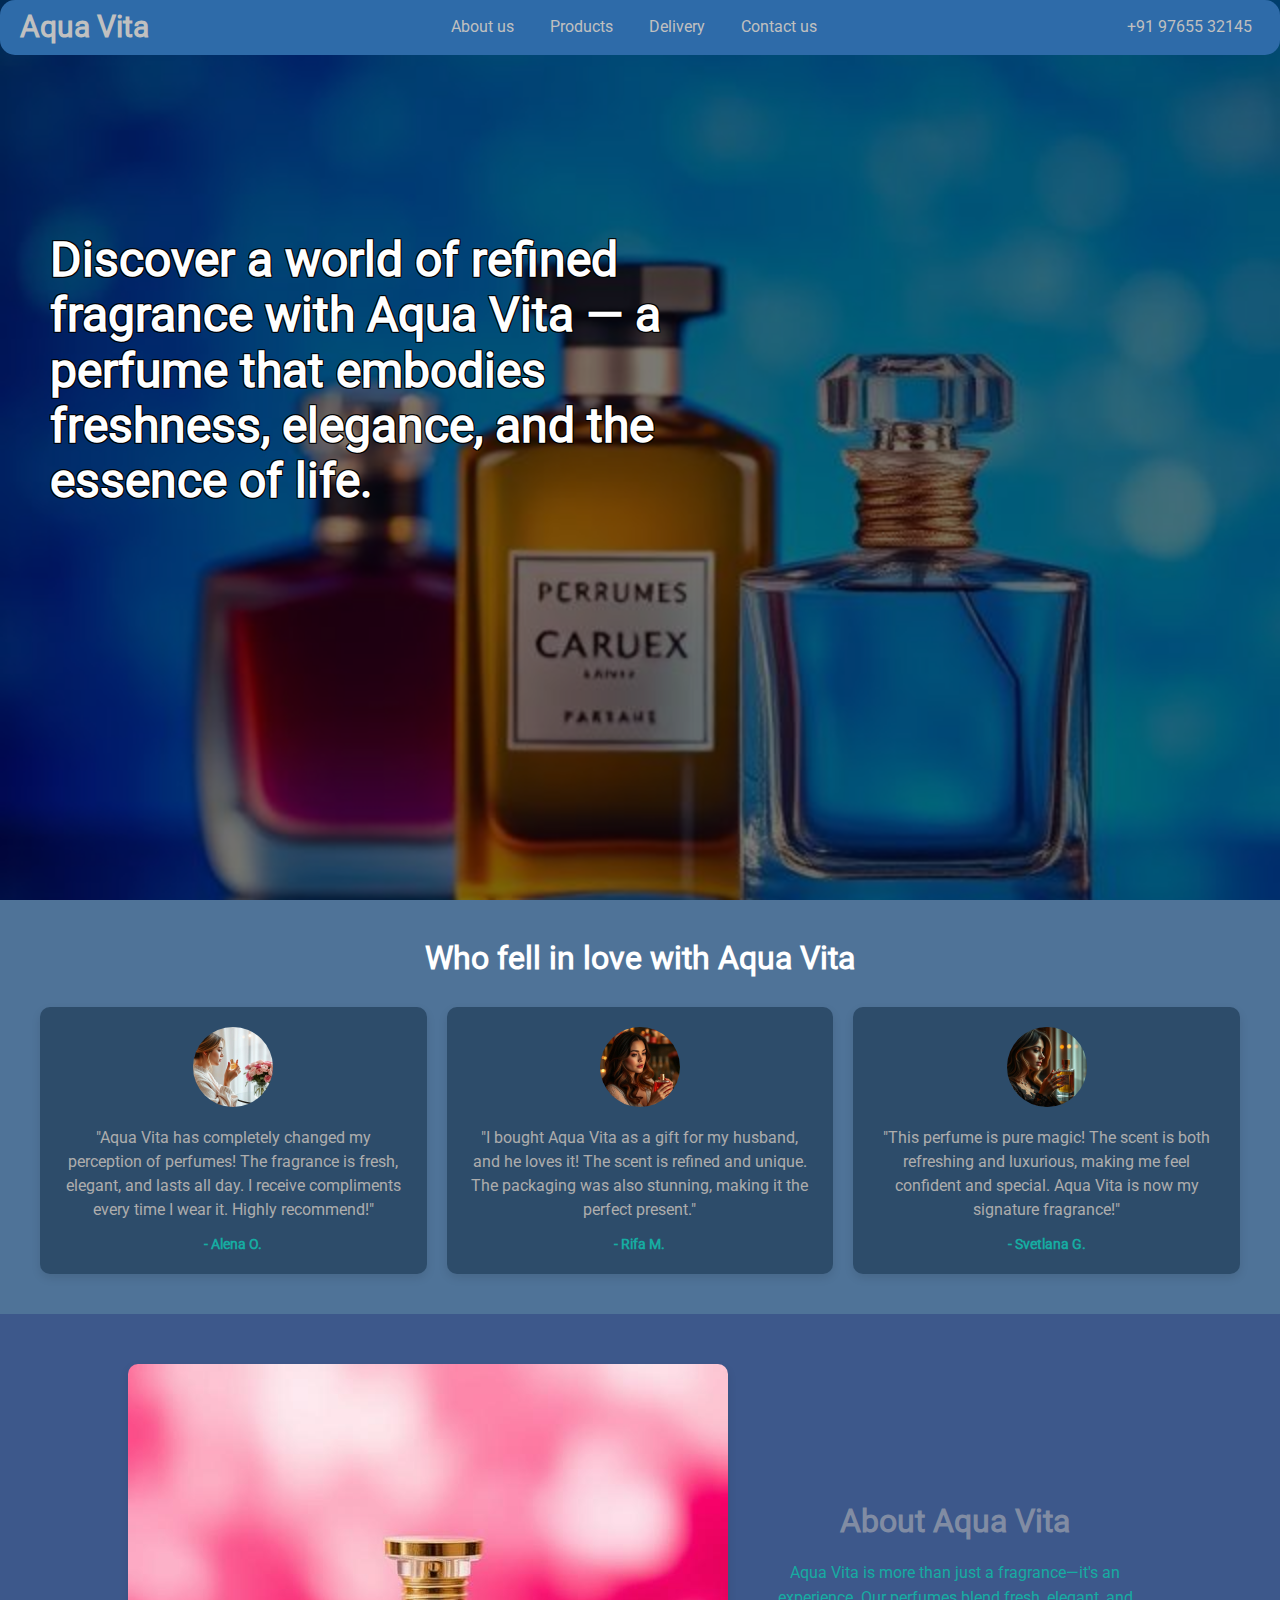
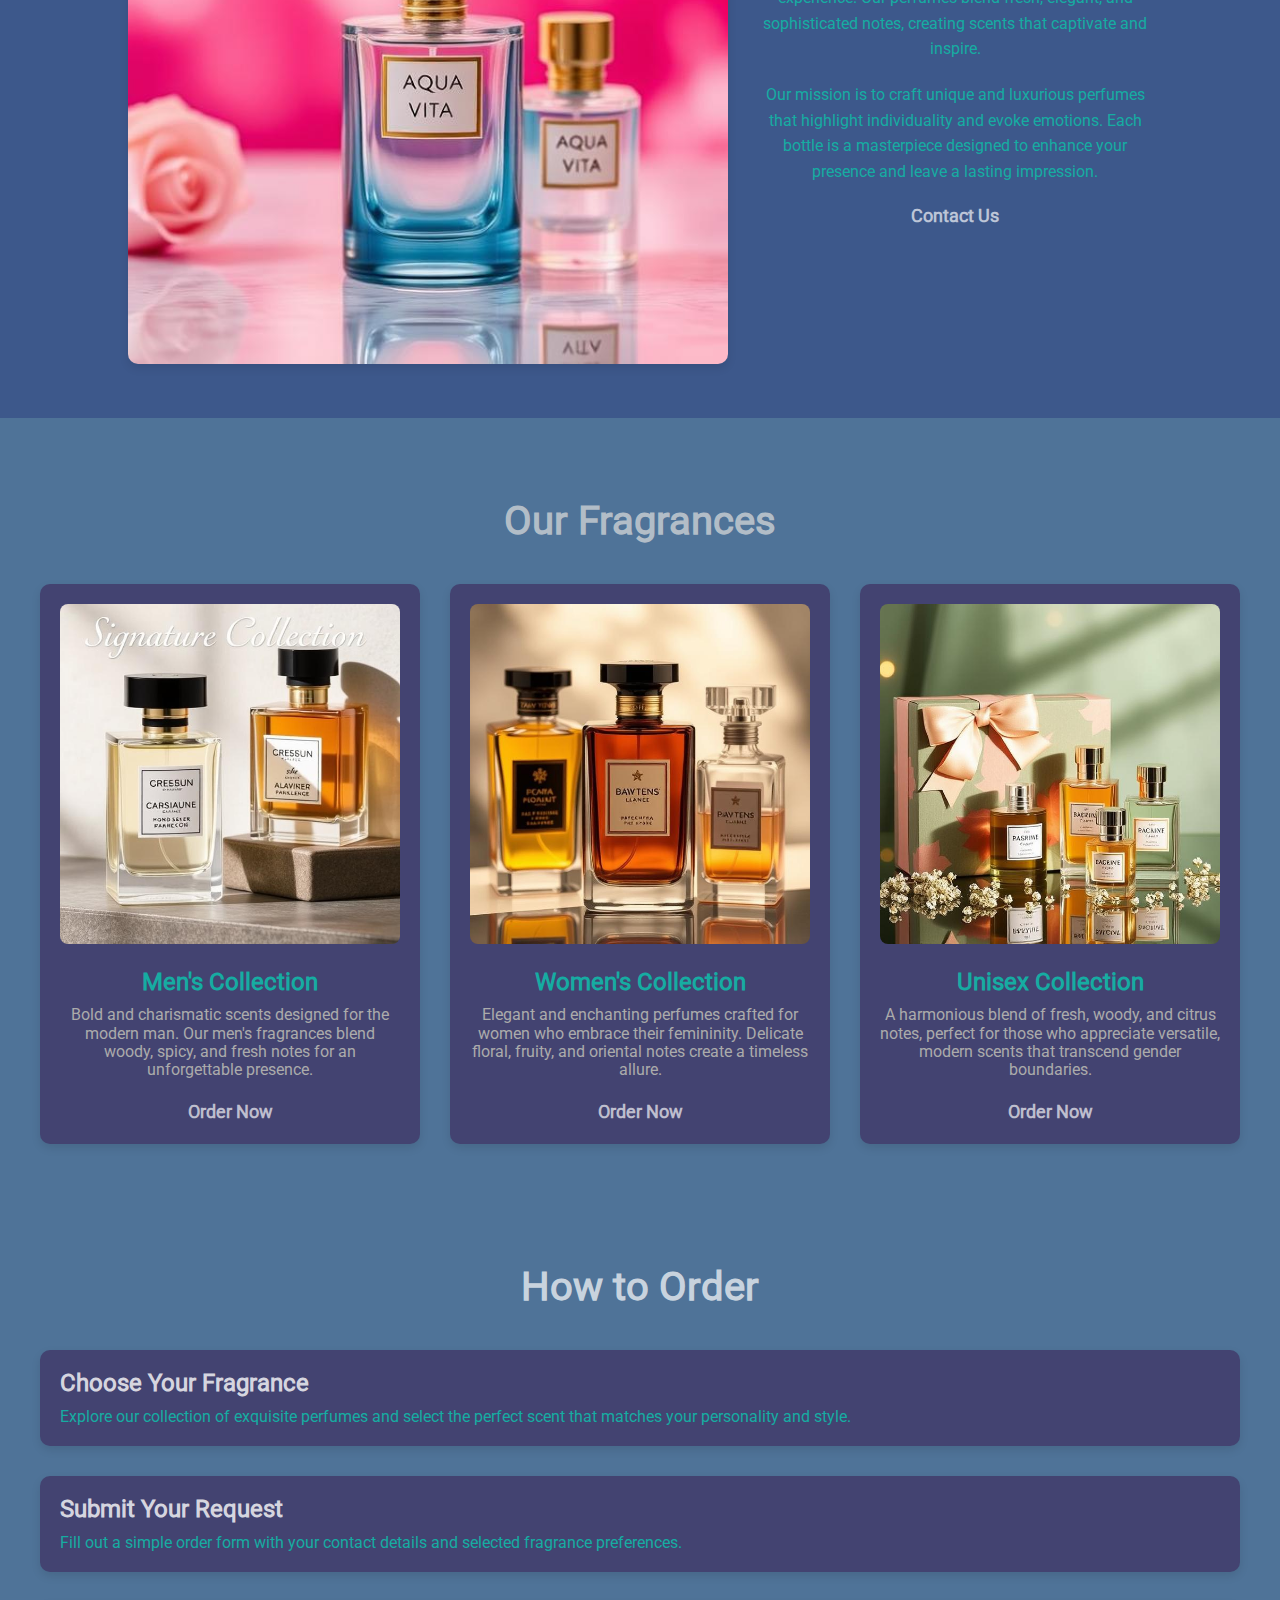
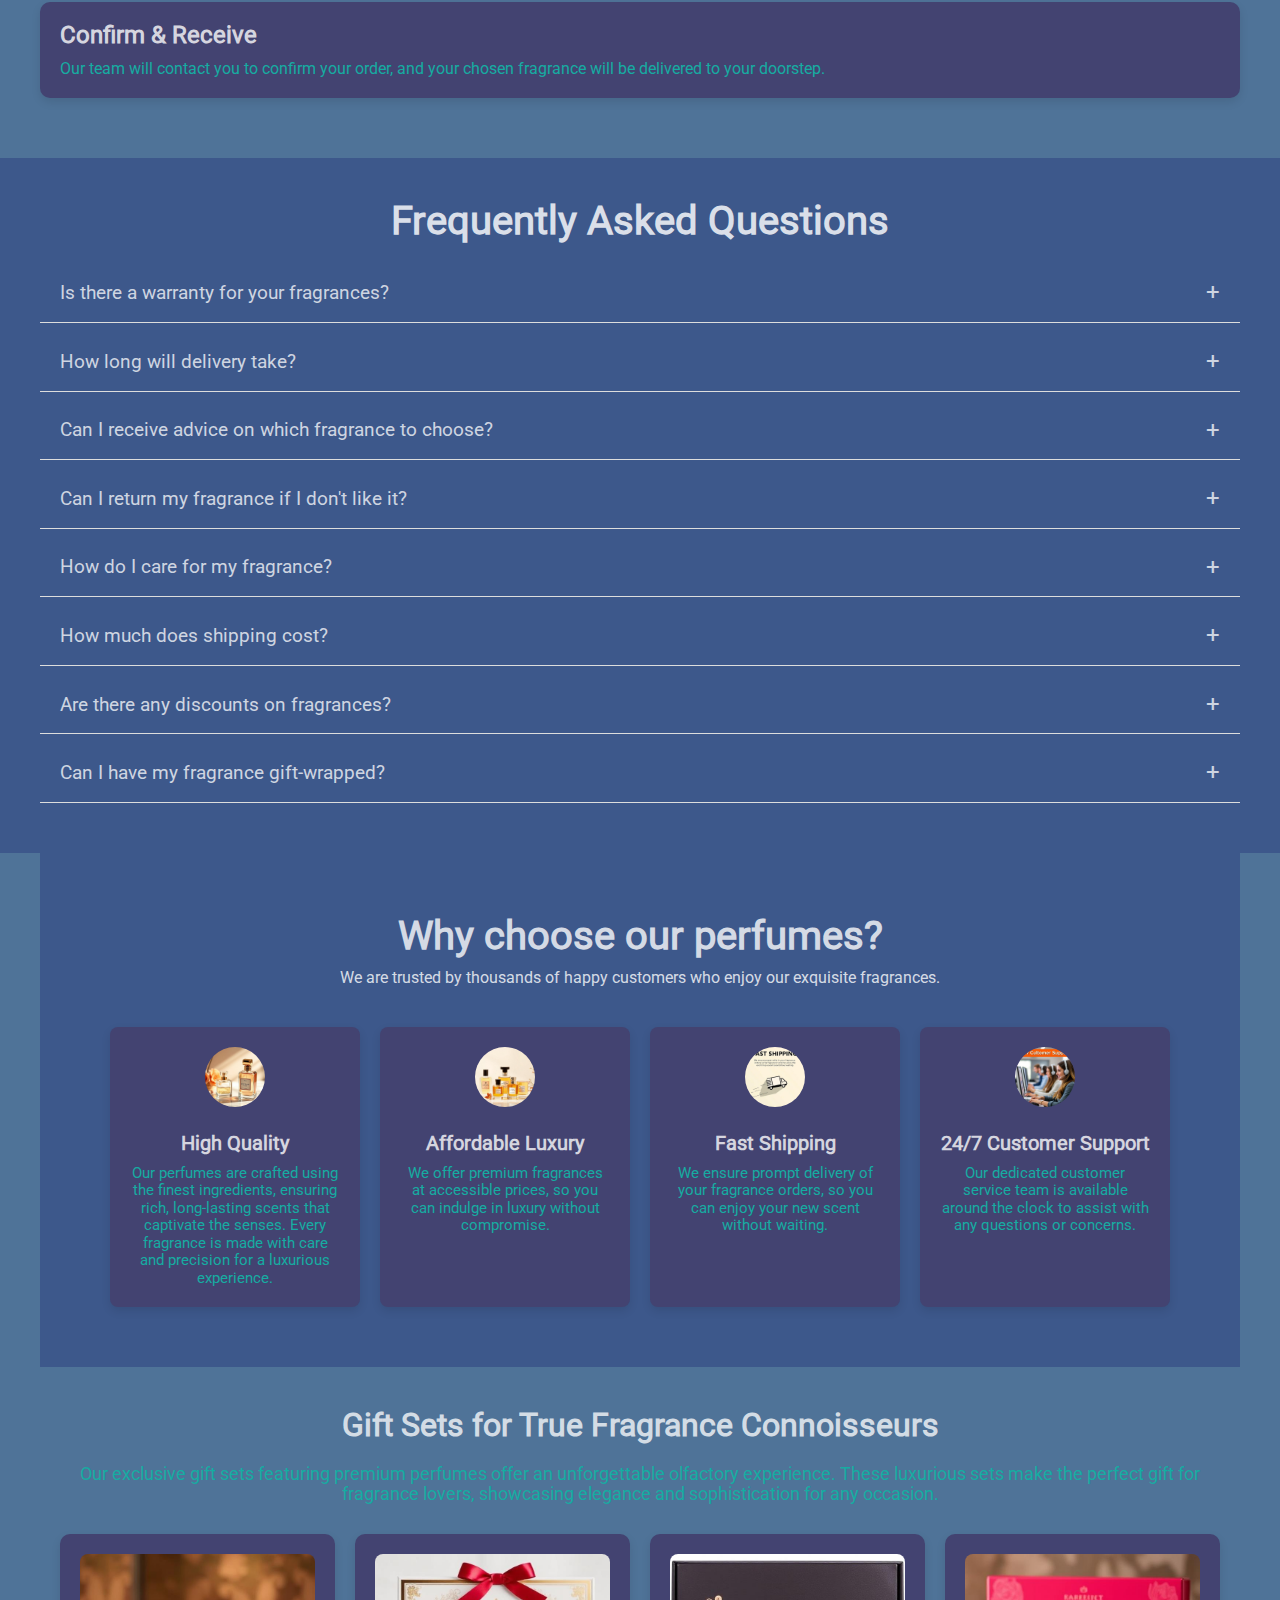
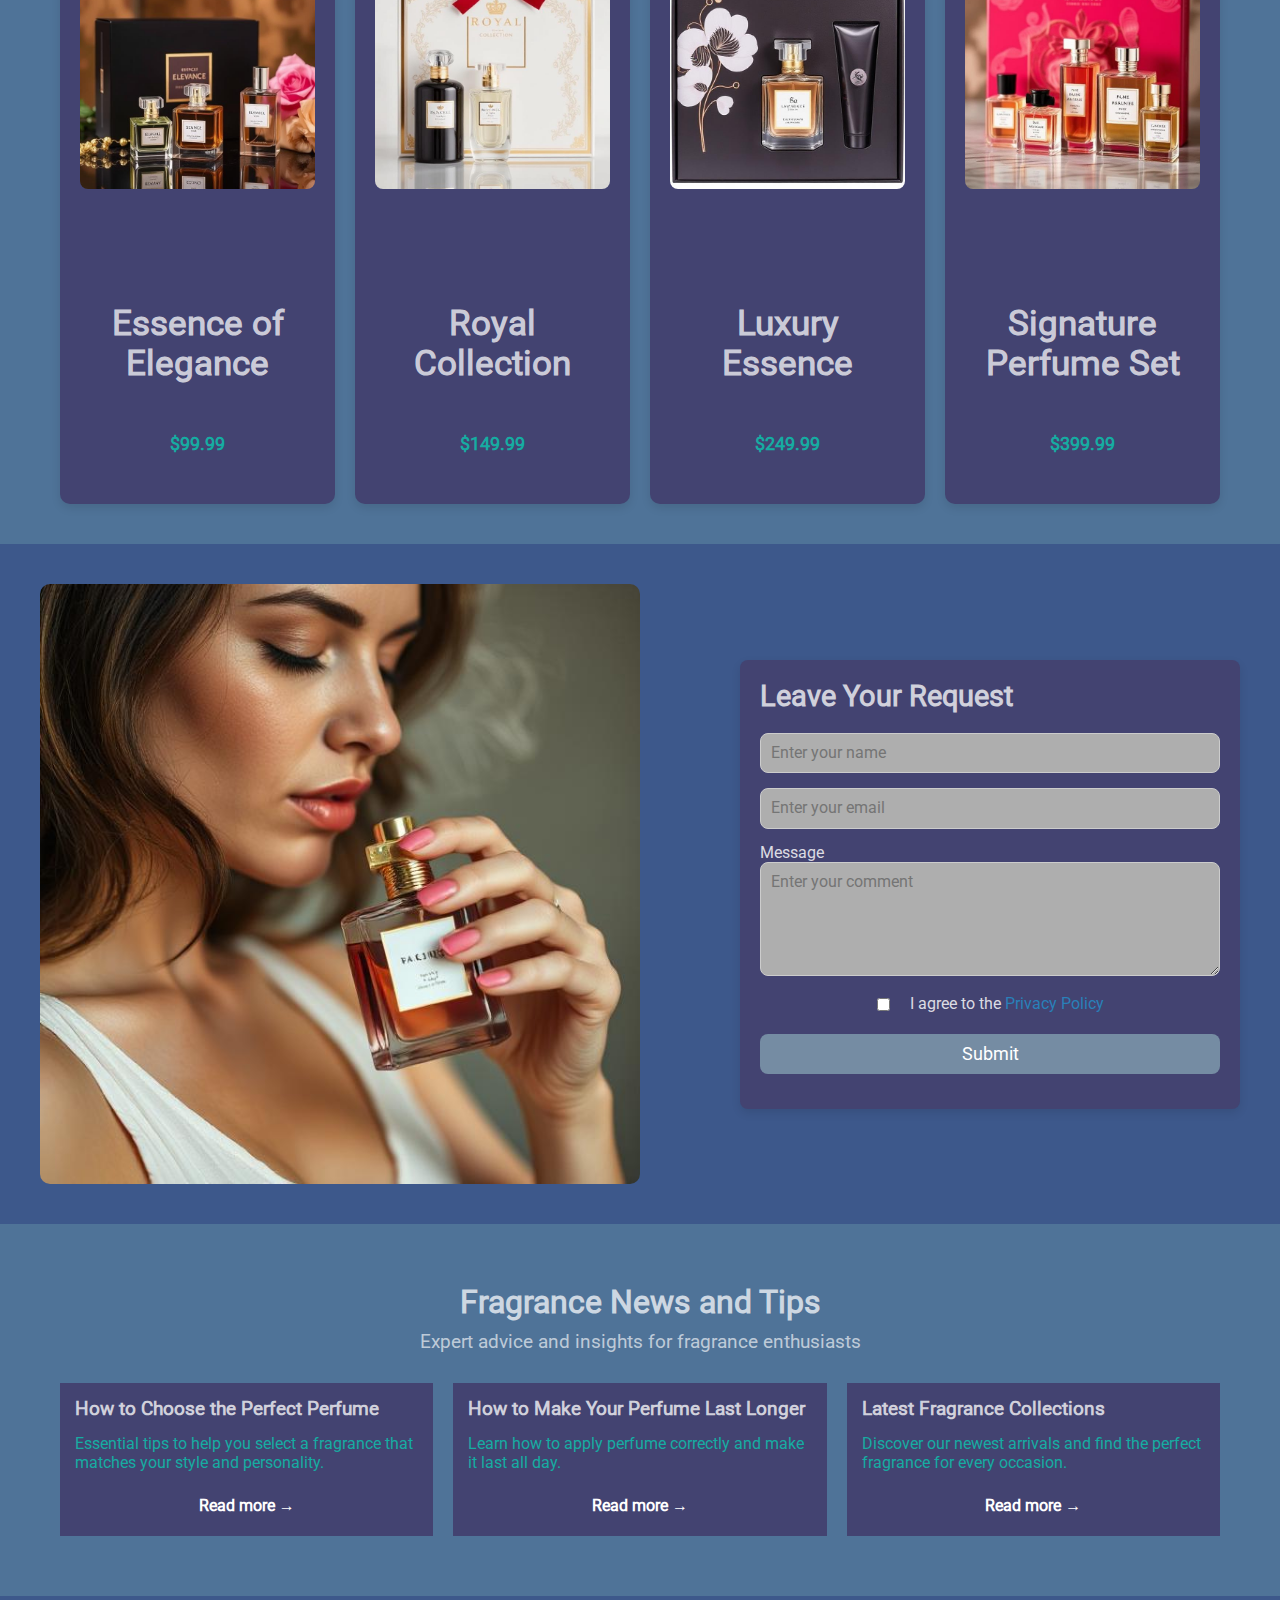
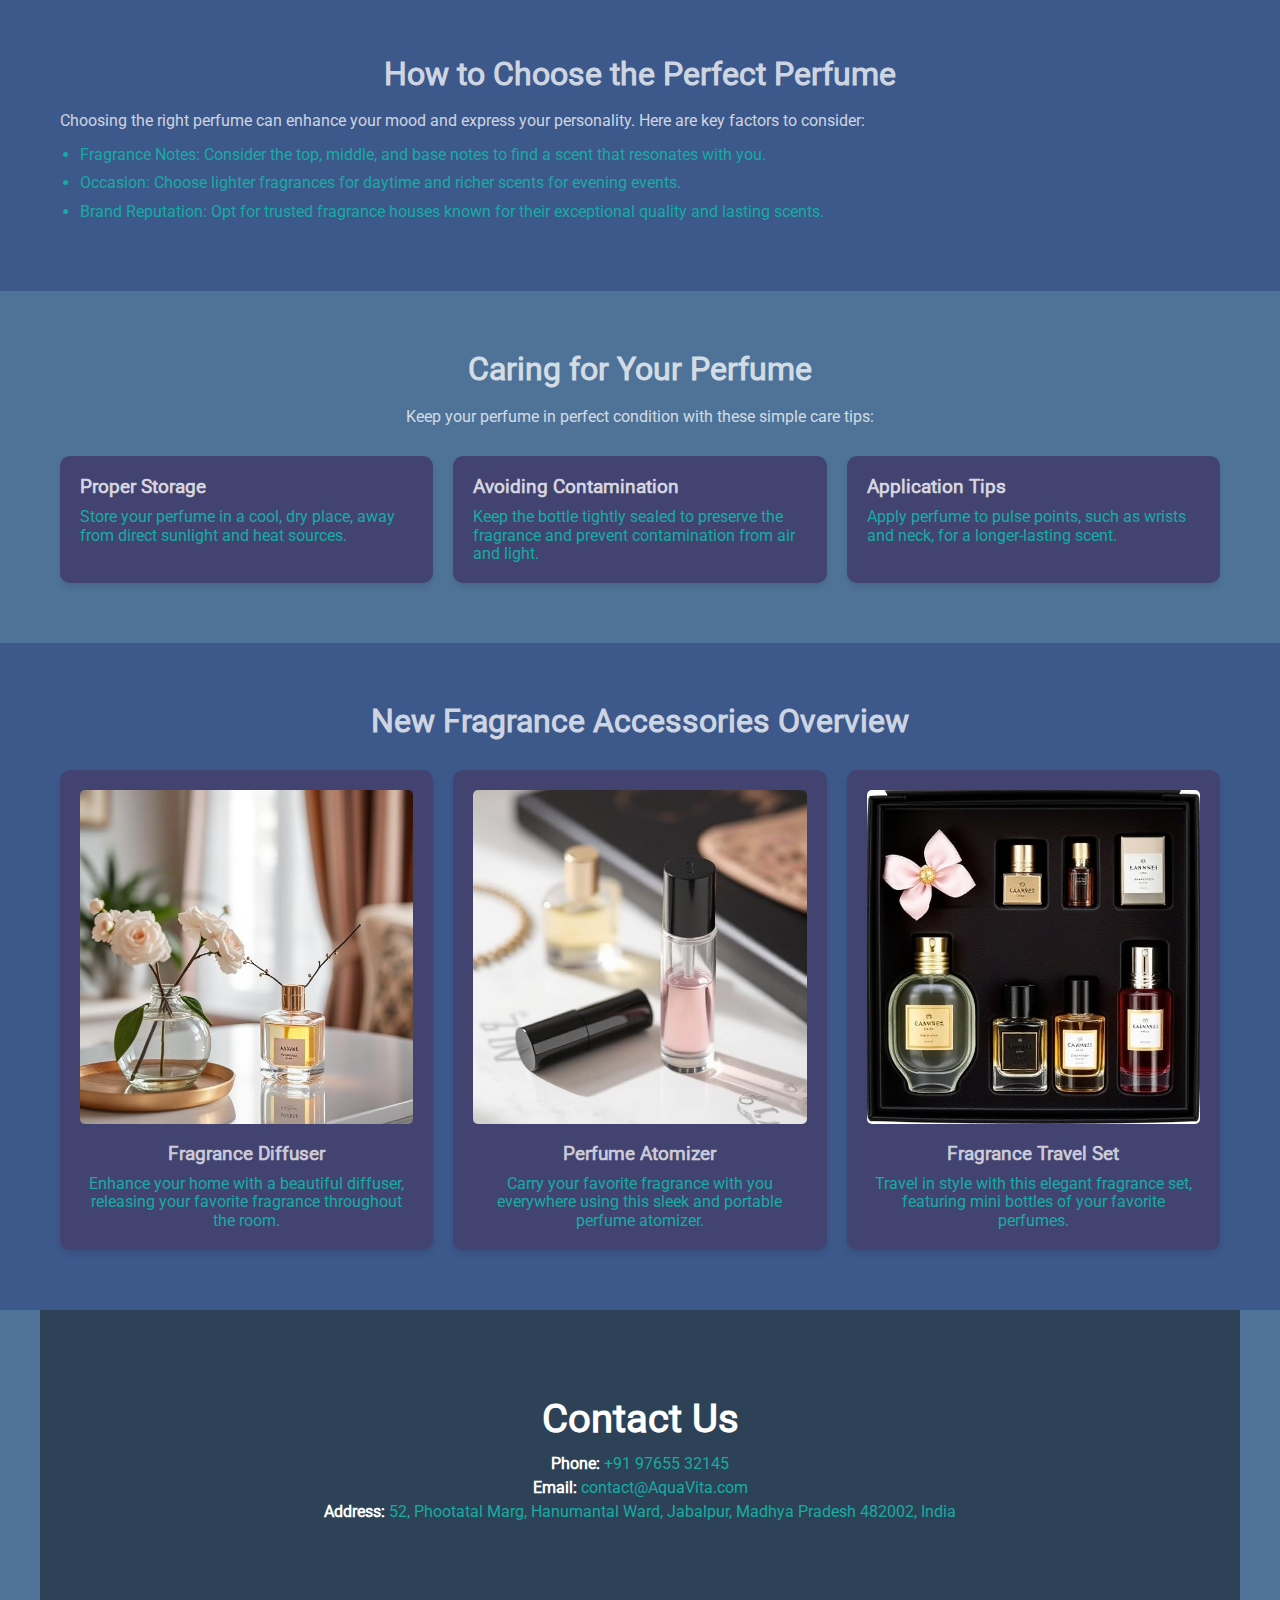
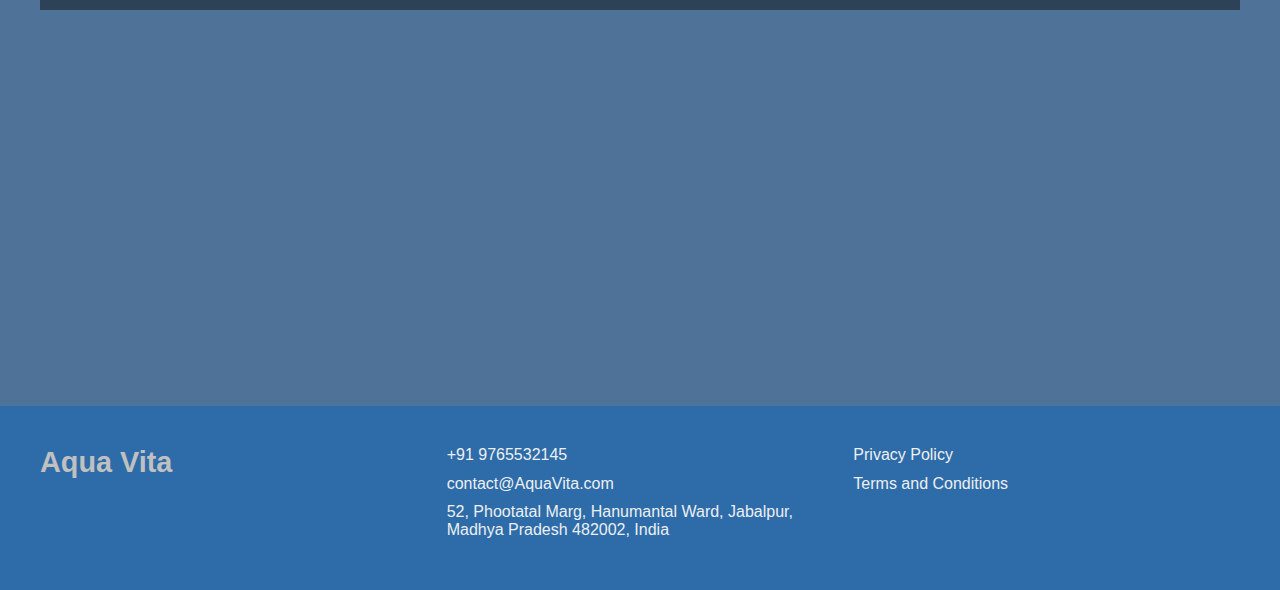
==== commit 20f87363: "fix" ====
--- a/index.html
+++ b/index.html
@@ -26,7 +26,8 @@
           <ul class="nav-items">
             <li><a href="about.html">About us</a></li>
             <li><a href="products.html">Products</a></li>
-            <li><a href="#form">Contact us</a></li>
+            <li><a href="delivery.html">Delivery</a></li>
+            <li><a href="index.html#form">Contact us</a></li>
           </ul>
         </nav>
         <nav class="nav">
@@ -40,6 +41,8 @@
     </header>
 
     <main>
+      <button id="scrollToTop" class="scroll-top">&#8679;</button>
+
 
       <section class="hero-section">
         <div class="background-overlay"></div>
--- a/assets/css/style.css
+++ b/assets/css/style.css
@@ -35,7 +35,7 @@
 }
 .header {
   position: fixed;
-  top: 10px;
+  top: 0px;
   left: 0;
   width: 100%;
   background: #2e6ba9;
@@ -488,7 +488,6 @@
 .contact-image-container {
   position: relative;
   height: 300px;
-  background: url('../img/accessories-3.jpg') no-repeat center center/cover;
 }
 
 .contact-overlay {
@@ -2199,6 +2198,10 @@
 .product-item:hover img {
   transform: scale(1.05);
 }
+.product-items h2{
+  margin-top: 40px;
+  border-bottom: 1px solid rgba(0, 242, 255, 0.425);
+}
 
 /* Product Name */
 .product-item h3 {
@@ -2278,3 +2281,182 @@
     height: 250px;
   }
 }
+.productsList{
+  display: flex;
+  gap: 15px;
+  justify-content: center;
+  font-size: 24px;
+  cursor: pointer;
+
+}
+.productsList p{
+  border: 1px solid rgba(0, 242, 255, 0.633);
+  padding: 10px;
+  border-radius: 10px;
+  color: #ffffffbd;
+  transition: all 0.3s ease-in-out;
+
+
+
+}
+@media (min-width:1025px) {
+  .productsList p:hover{
+    transform: scale(1.1);
+  }
+  
+}
+
+.scroll-top {
+  position: fixed;
+  bottom: 20px;
+  right: 20px;
+  width: 50px;
+  height: 50px;
+  background-color: #007bff;
+  color: white;
+  border: none;
+  border-radius: 50%;
+  font-size: 24px;
+  cursor: pointer;
+  display: none; 
+  align-items: center;
+  justify-content: center;
+  transition: opacity 0.3s, transform 0.3s;
+}
+
+.scroll-top:hover {
+  background-color: #0056b3;
+  transform: scale(1.1);
+}
+
+.delivery-info {
+  padding: 20px;
+  margin: 60px auto;
+  background-color: rgb(61, 88, 139);
+  border-radius: 15px;
+  box-shadow: 0px 10px 30px rgba(0, 0, 0, 0.1);
+  max-width: 1200px;
+  overflow: hidden;
+}
+
+.delivery-info h1 {
+  font-size: 2.4rem;
+  font-weight: bold;
+  color: #2e3a59;
+  text-align: center;
+  margin-bottom: 25px;
+}
+
+.delivery-info h2 {
+  font-size: 1.6rem;
+  font-weight: 600;
+  color: #2e3a59;
+  margin-top: 30px;
+  padding-left: 10px;
+  border-left: 5px solid blue;
+}
+
+.delivery-info p {
+  font-size: 1.1rem;
+  color: #16aca2;
+  line-height: 1.8;
+  text-align: justify;
+  margin-bottom: 20px;
+}
+
+.delivery-info ul {
+  list-style: none;
+  padding-left: 0;
+  margin-top: 20px;
+}
+
+.delivery-info ul li {
+  background-color: #4f7398;
+  color: white;
+  font-size: 1.1rem;
+  padding: 15px;
+  margin: 10px 0;
+  border-radius: 8px;
+  box-shadow: 0 5px 10px rgba(0, 0, 0, 0.1);
+  transition: all 0.3s ease;
+}
+
+.delivery-info ul li:hover {
+  background-color: #1a64ad;
+}
+
+.delivery-info a {
+  color: aqua;
+  text-decoration: none;
+  font-weight: 600;
+  transition: color 0.3s;
+}
+
+
+
+
+@media (max-width: 768px) {
+  .delivery-info h1 {
+      font-size: 2rem;
+  }
+
+  .delivery-info h2 {
+      font-size: 1.4rem;
+  }
+
+  .delivery-info p {
+      font-size: 1rem;
+  }
+
+  .delivery-info ul li {
+      font-size: 1rem;
+      padding: 12px;
+  }
+}
+
+@media (max-width: 480px) {
+
+
+  .delivery-info h1 {
+      font-size: 1.8rem;
+  }
+
+  .delivery-info p {
+      font-size: 0.9rem;
+  }
+}
+
+.delivery-img, .delivery-banner {
+  max-width: 100%;
+  margin: 30px 0;
+  border-radius: 8px;
+  box-shadow: 0px 5px 15px rgba(0, 0, 0, 0.15);
+}
+
+.delivery-info img{
+  height: 300px;
+  width: 60%;
+  object-fit: cover;
+  margin-left: 20%;
+}
+
+
+@media (max-width:426px) {
+  .products{
+    padding: 60px 5px;
+  }
+  .delivery-info img{
+    width: 100%;
+    margin-left: 0;
+  }
+  .hero-paragraph{
+    font-size: 35px;
+  }
+  .blog{
+    padding: 40px 0;
+  }
+  .container{
+    padding: 3px;
+  }
+  
+}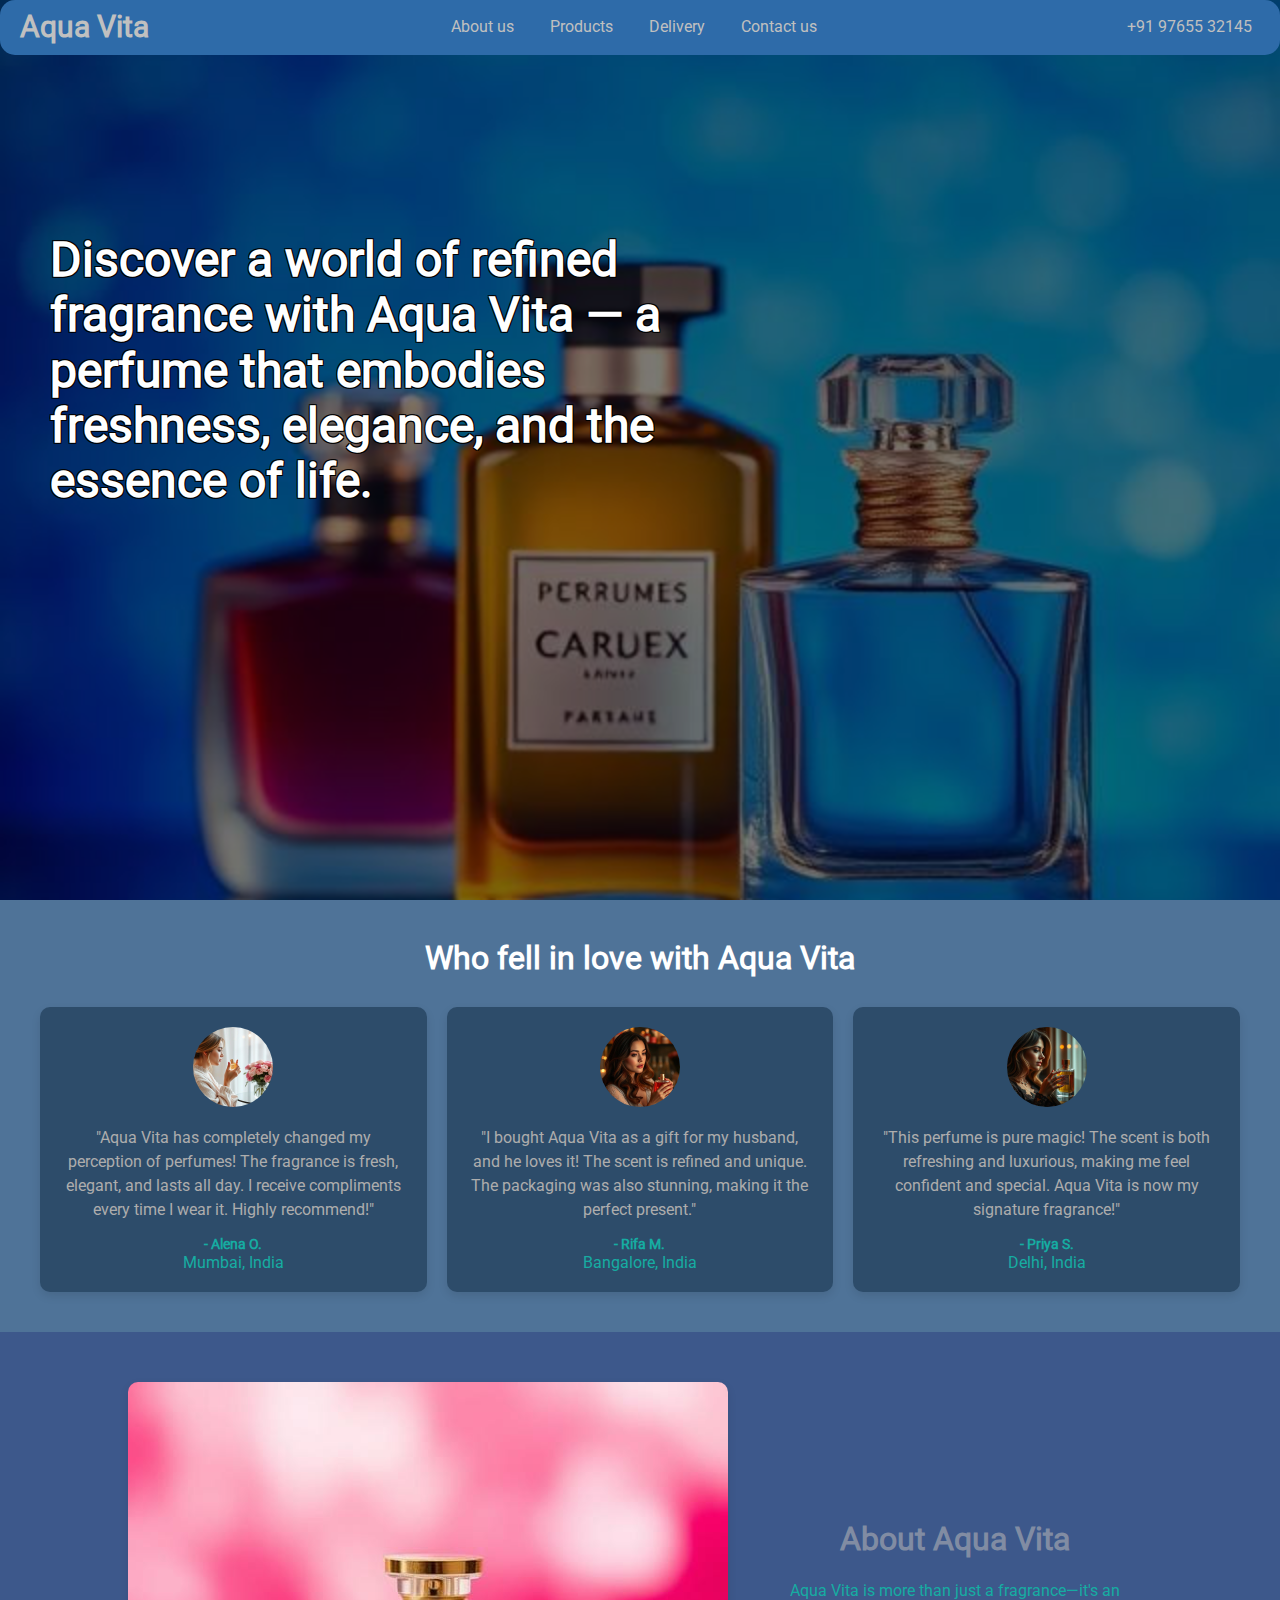
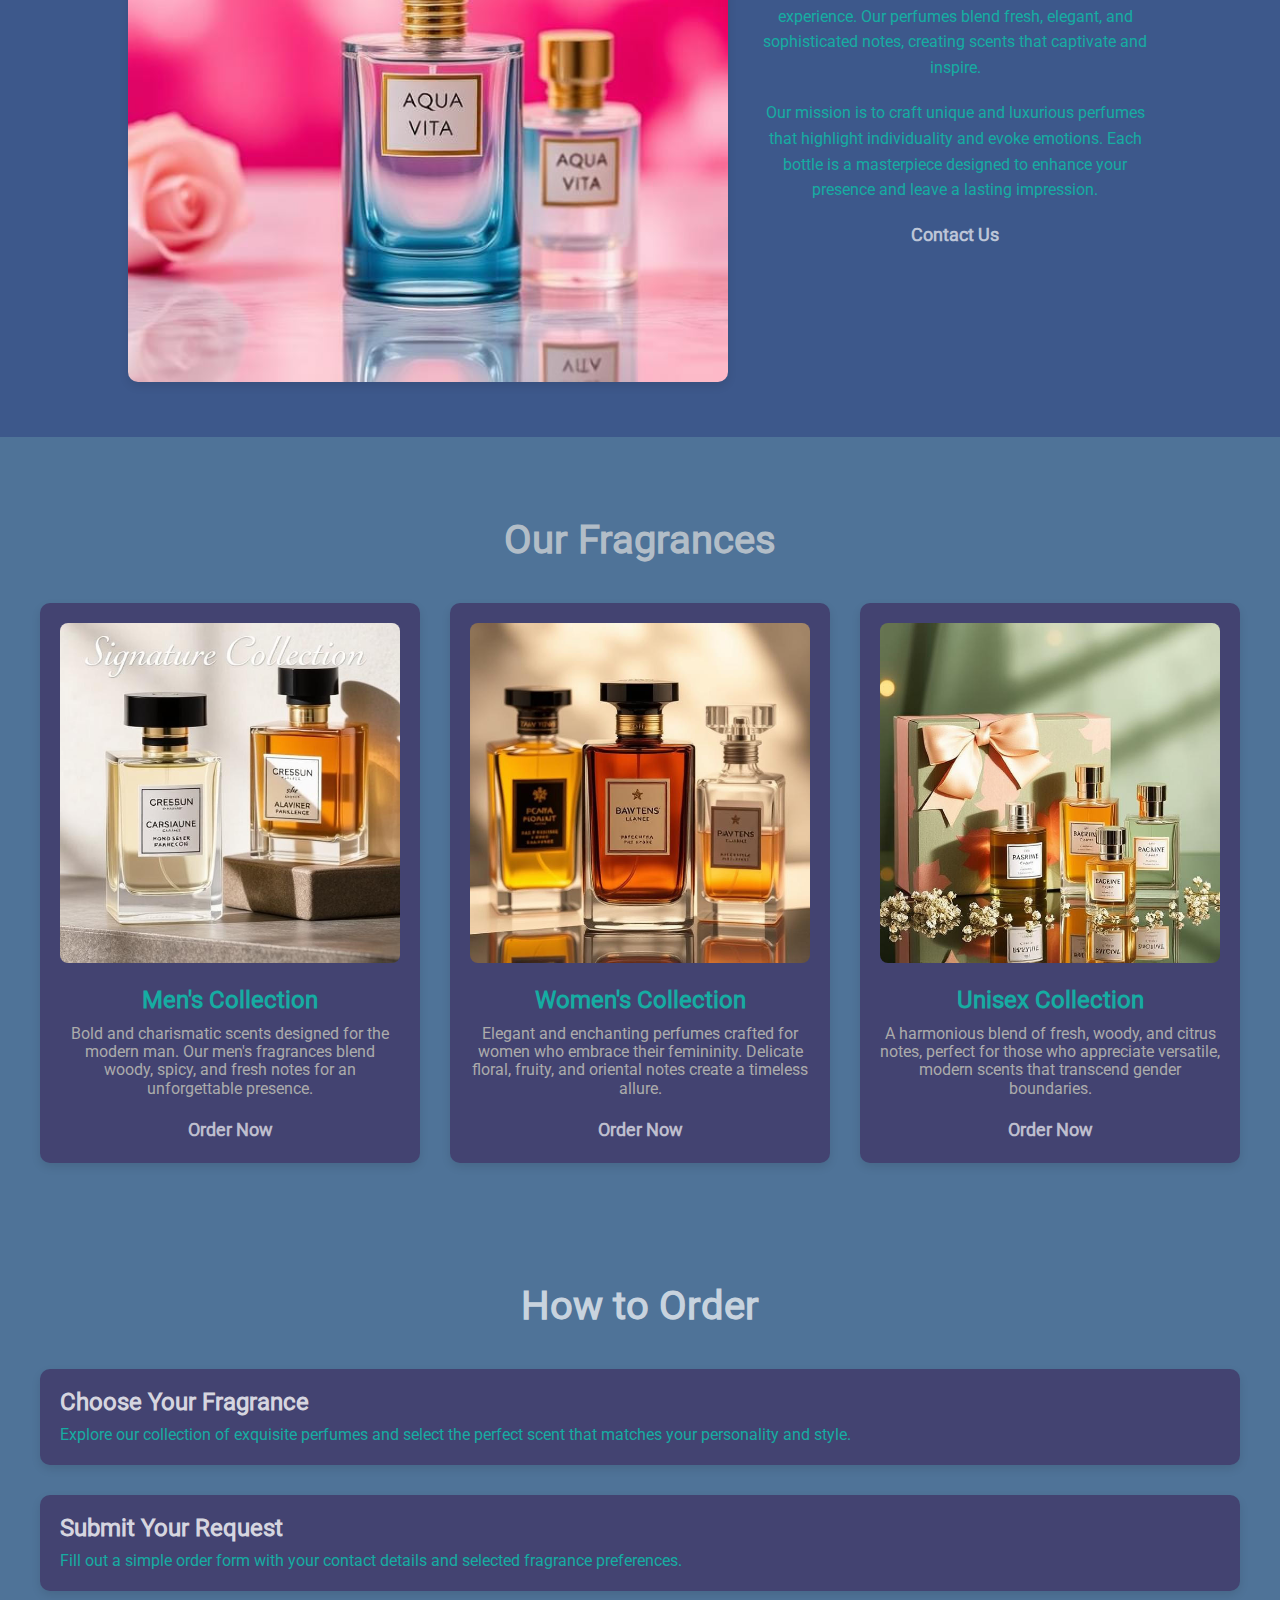
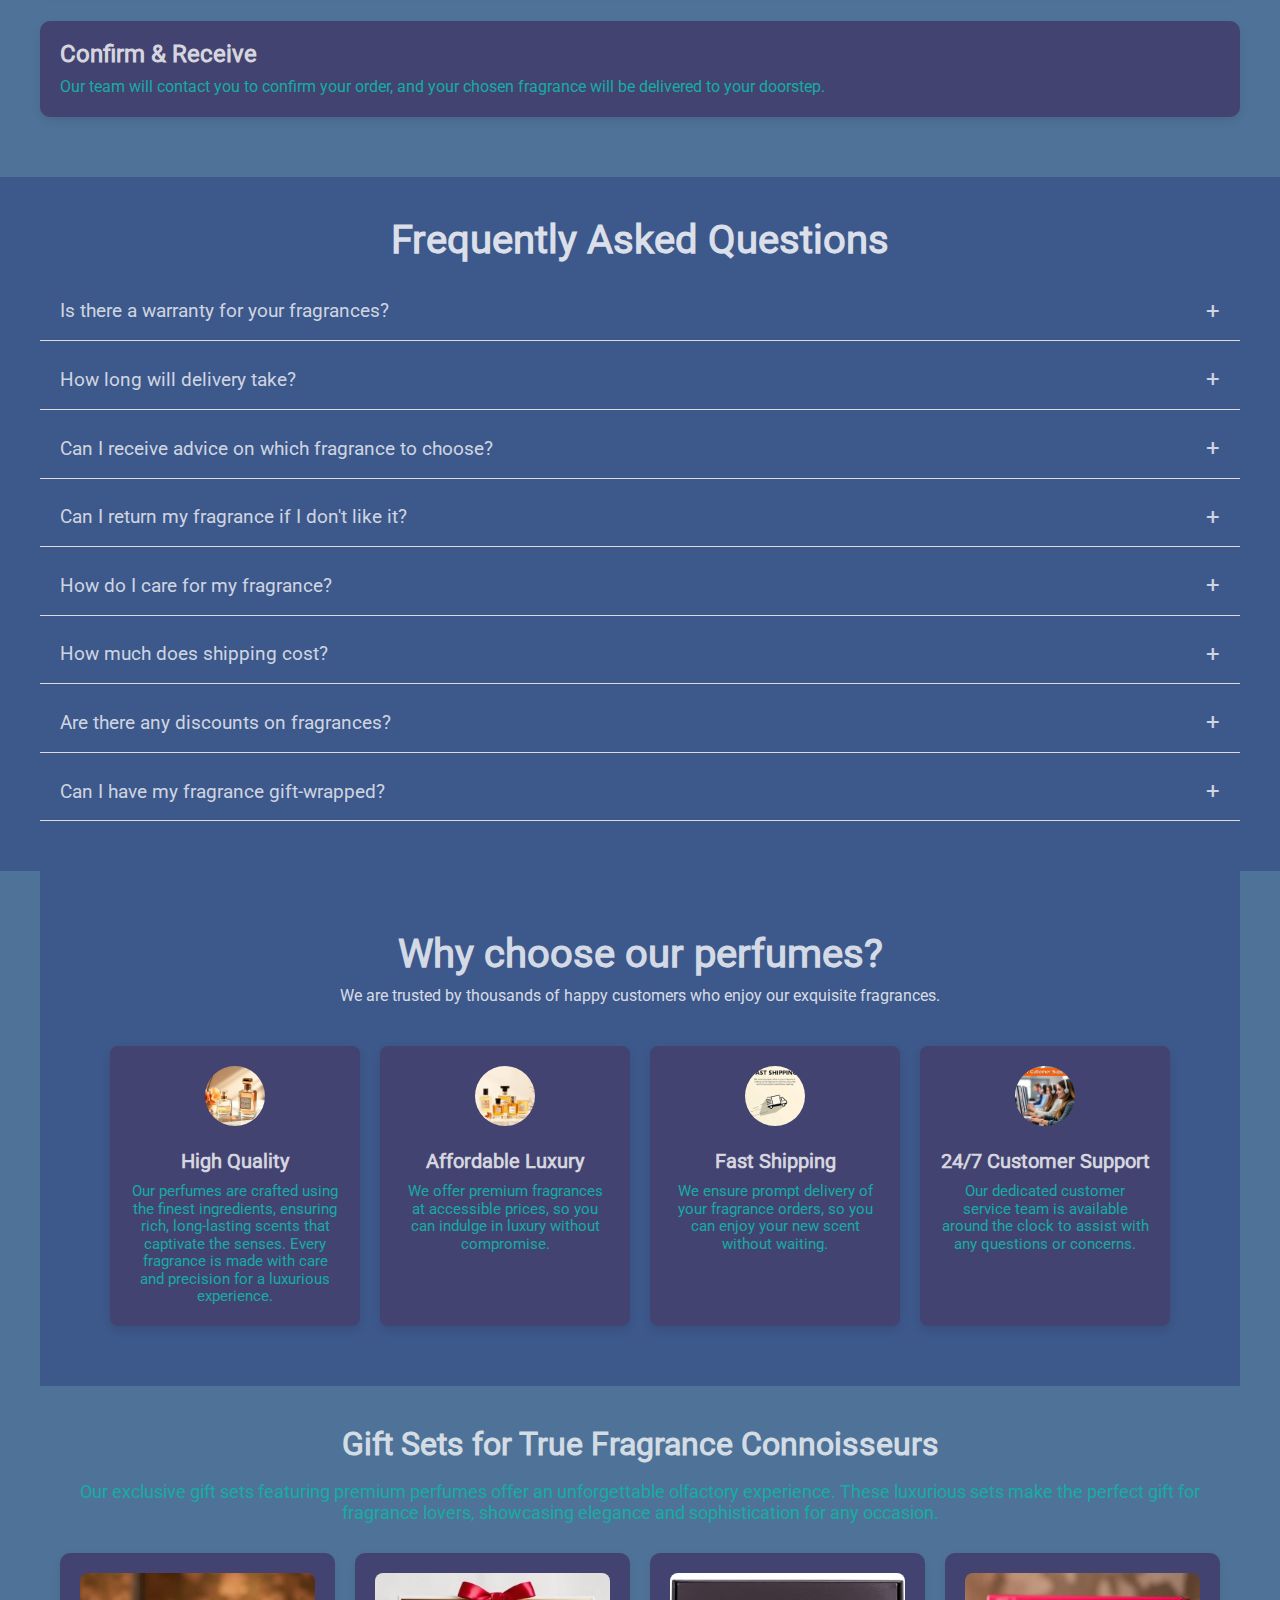
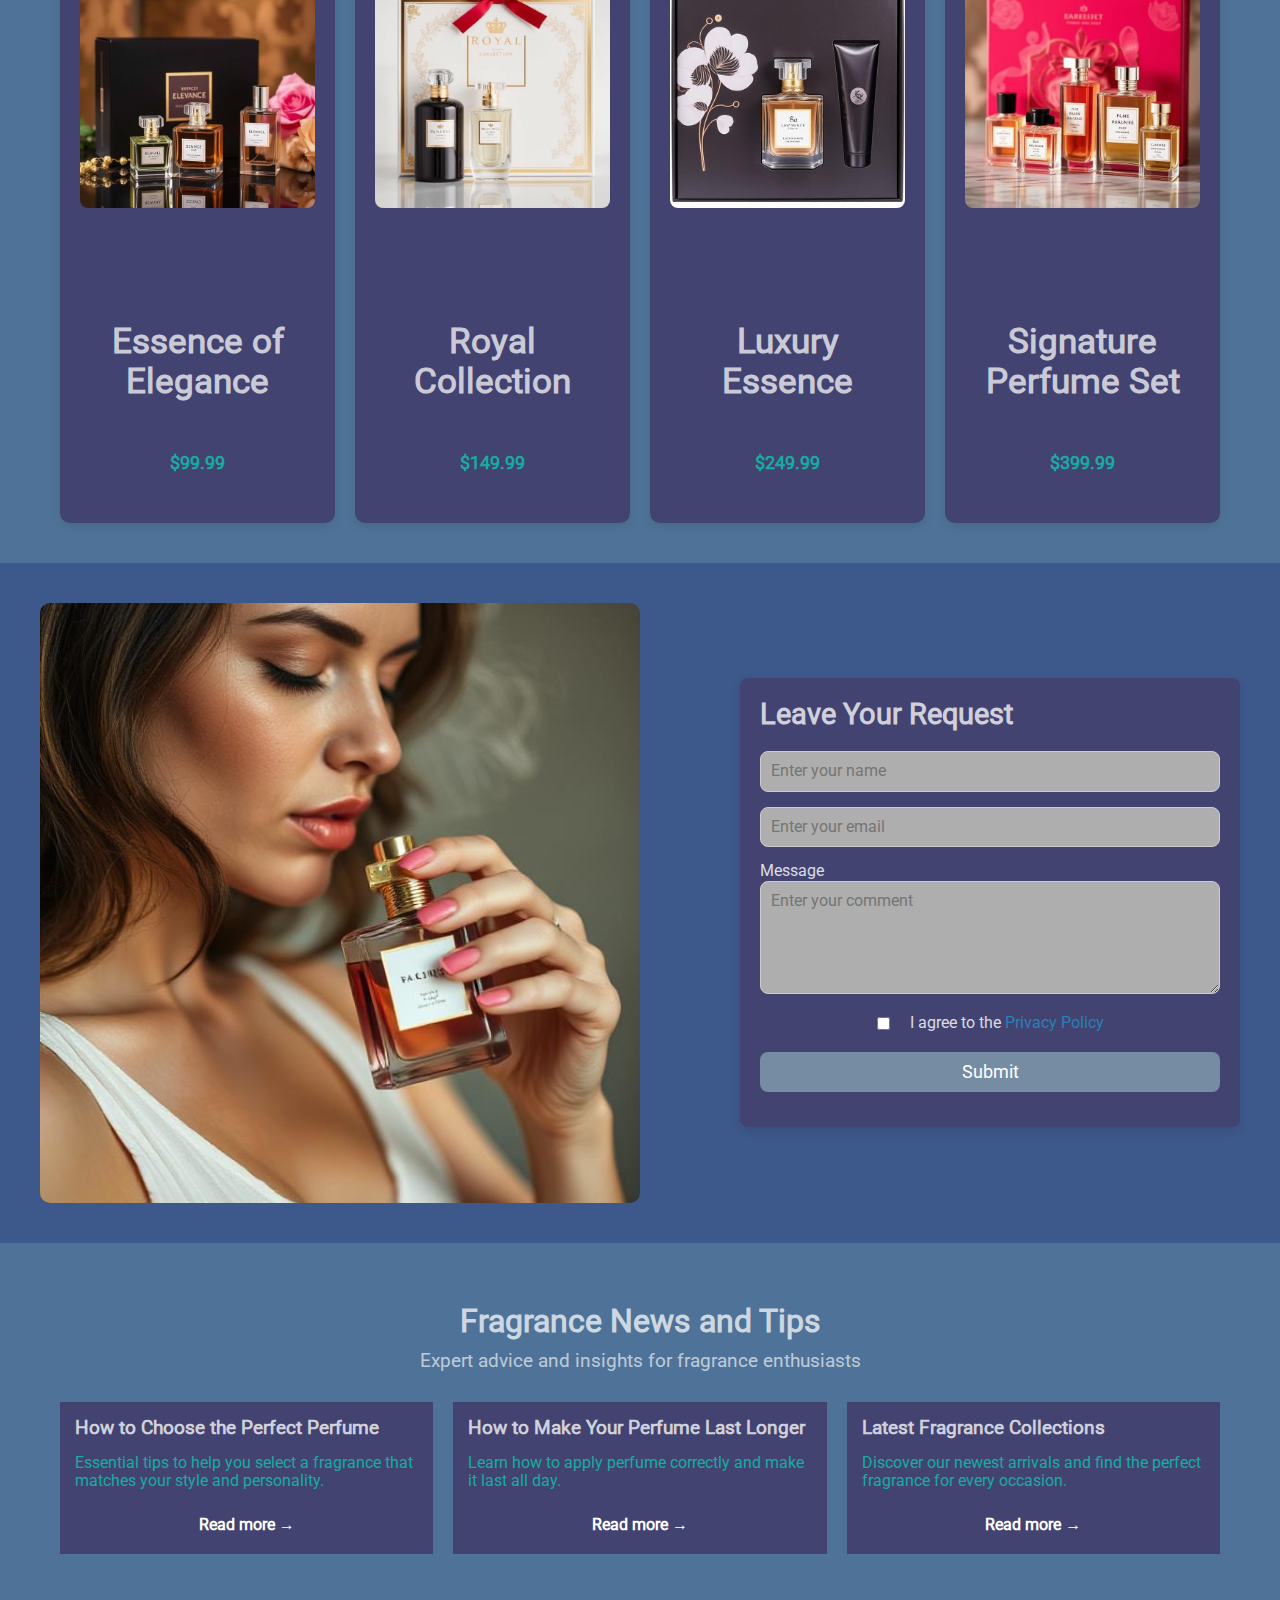
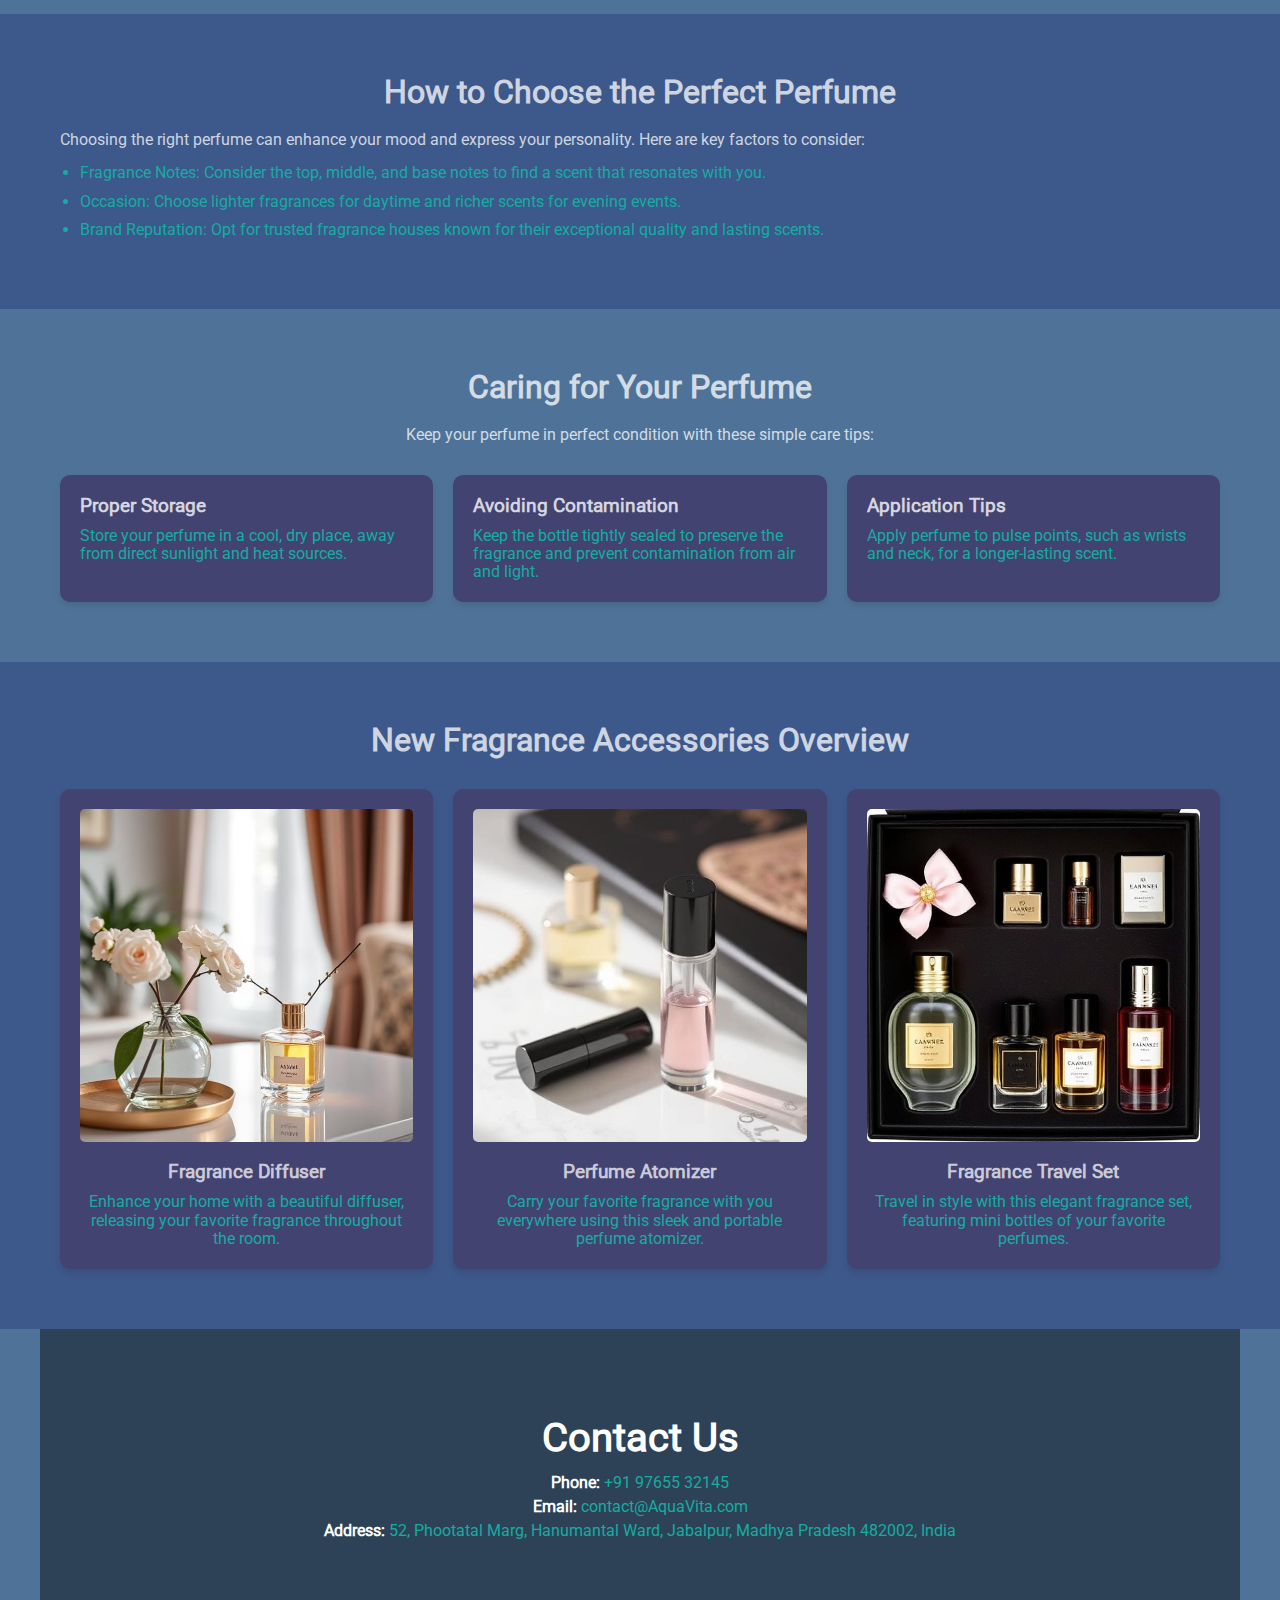
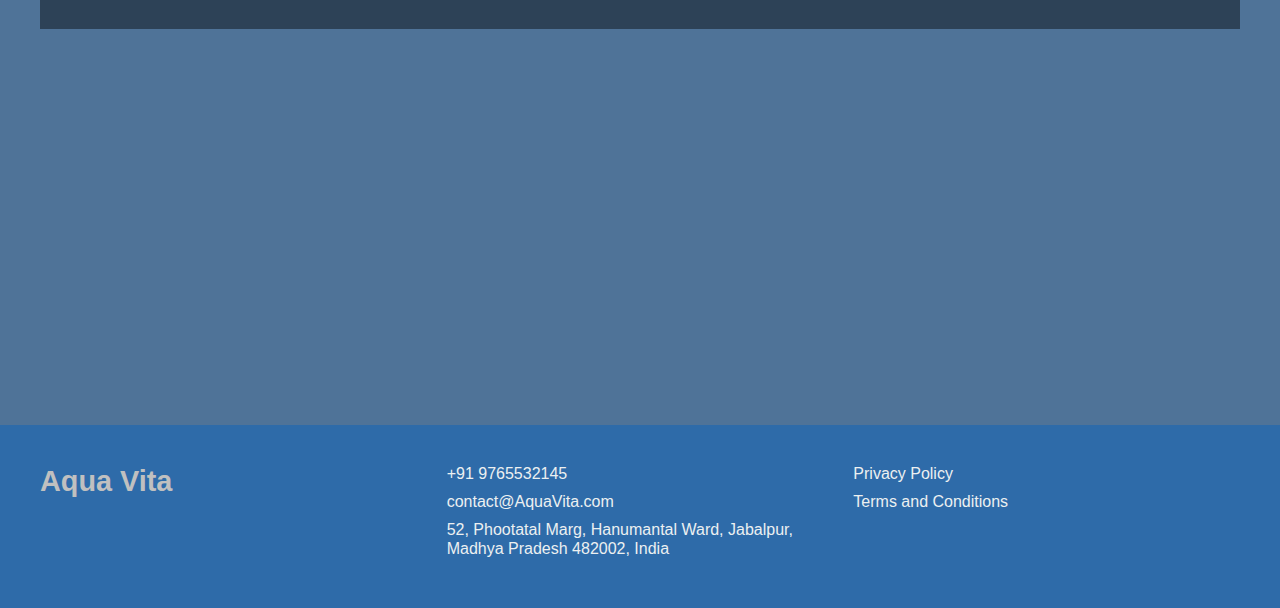
==== commit 754e1e37: "fix" ====
--- a/index.html
+++ b/index.html
@@ -63,6 +63,7 @@
                       "Aqua Vita has completely changed my perception of perfumes! The fragrance is fresh, elegant, and lasts all day. I receive compliments every time I wear it. Highly recommend!"
                   </p>
                   <p class="customer-name">- Alena O.</p>
+                  <p class="customer-location">Mumbai, India</p>
               </div>
               <div class="customer-review">
                   <img src="assets/img/woman2.jpg" alt="Customer-2" class="customer-photo" />
@@ -70,13 +71,15 @@
                       "I bought Aqua Vita as a gift for my husband, and he loves it! The scent is refined and unique. The packaging was also stunning, making it the perfect present."
                   </p>
                   <p class="customer-name">- Rifa M.</p>
+                  <p class="customer-location">Bangalore, India</p>
               </div>
               <div class="customer-review">
                   <img src="assets/img/woman3.jpg" alt="Customer-3" class="customer-photo" />
                   <p class="customer-feedback">
                       "This perfume is pure magic! The scent is both refreshing and luxurious, making me feel confident and special. Aqua Vita is now my signature fragrance!"
                   </p>
-                  <p class="customer-name">- Svetlana G.</p>
+                  <p class="customer-name">- Priya S.</p>
+                  <p class="customer-location">Delhi, India</p>
               </div>
           </div>
       </div>
--- a/assets/css/style.css
+++ b/assets/css/style.css
@@ -1921,6 +1921,7 @@
     flex-direction: column;
     gap: 10px;
     padding: 20px;
+    background-color: #2e6ba9;
   }
 
   .order-content {
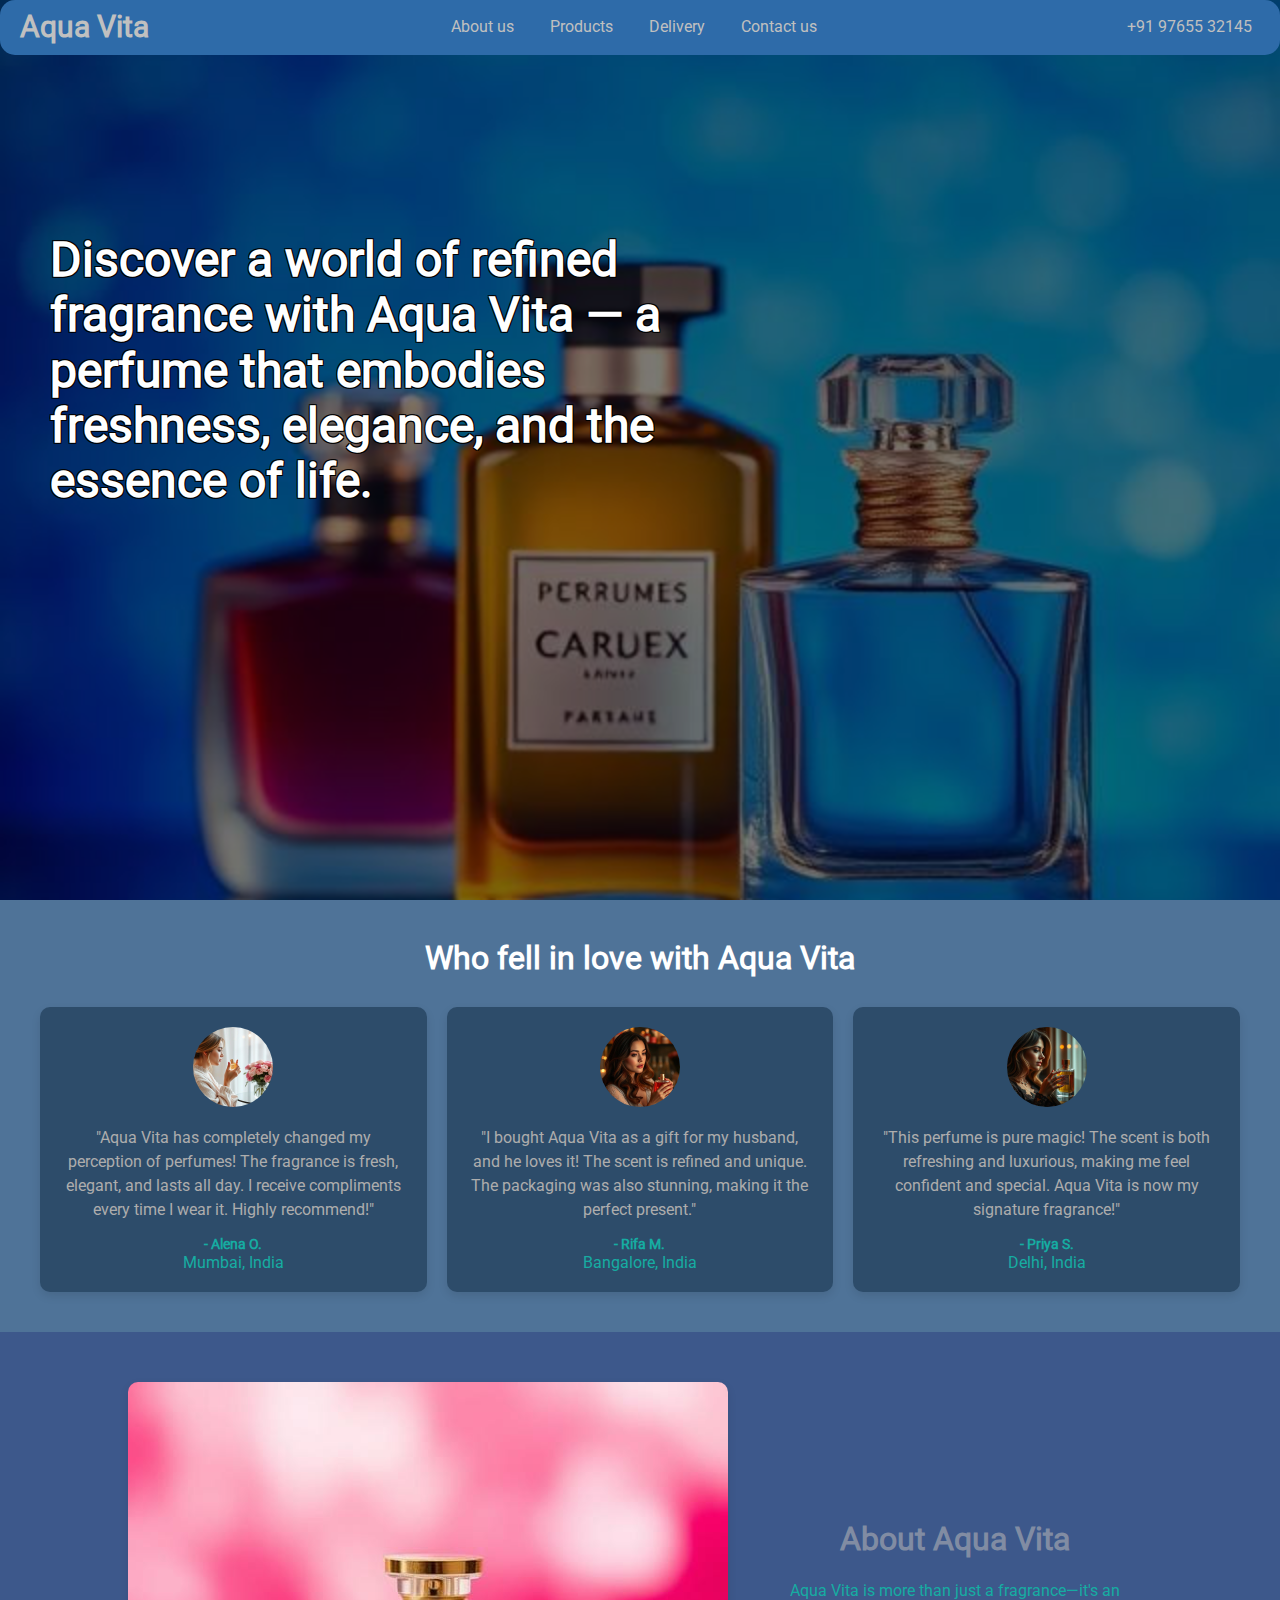
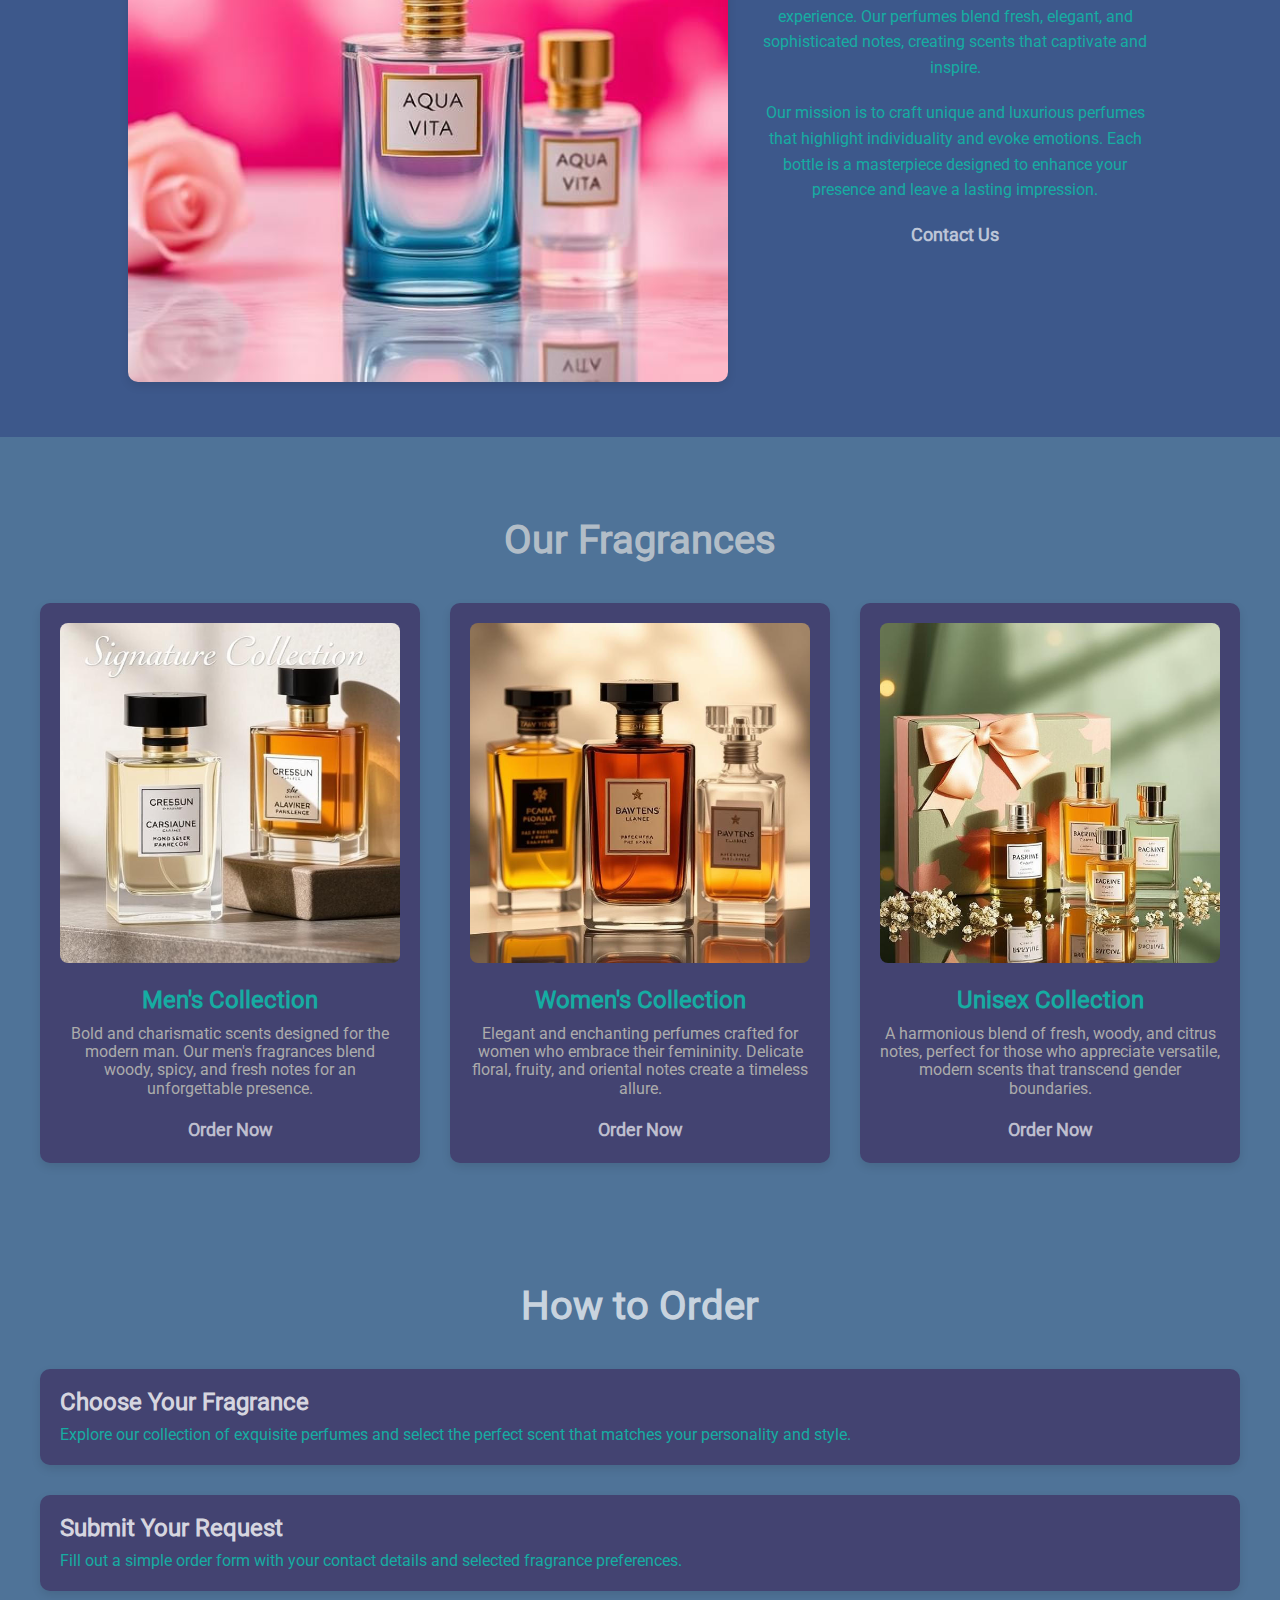
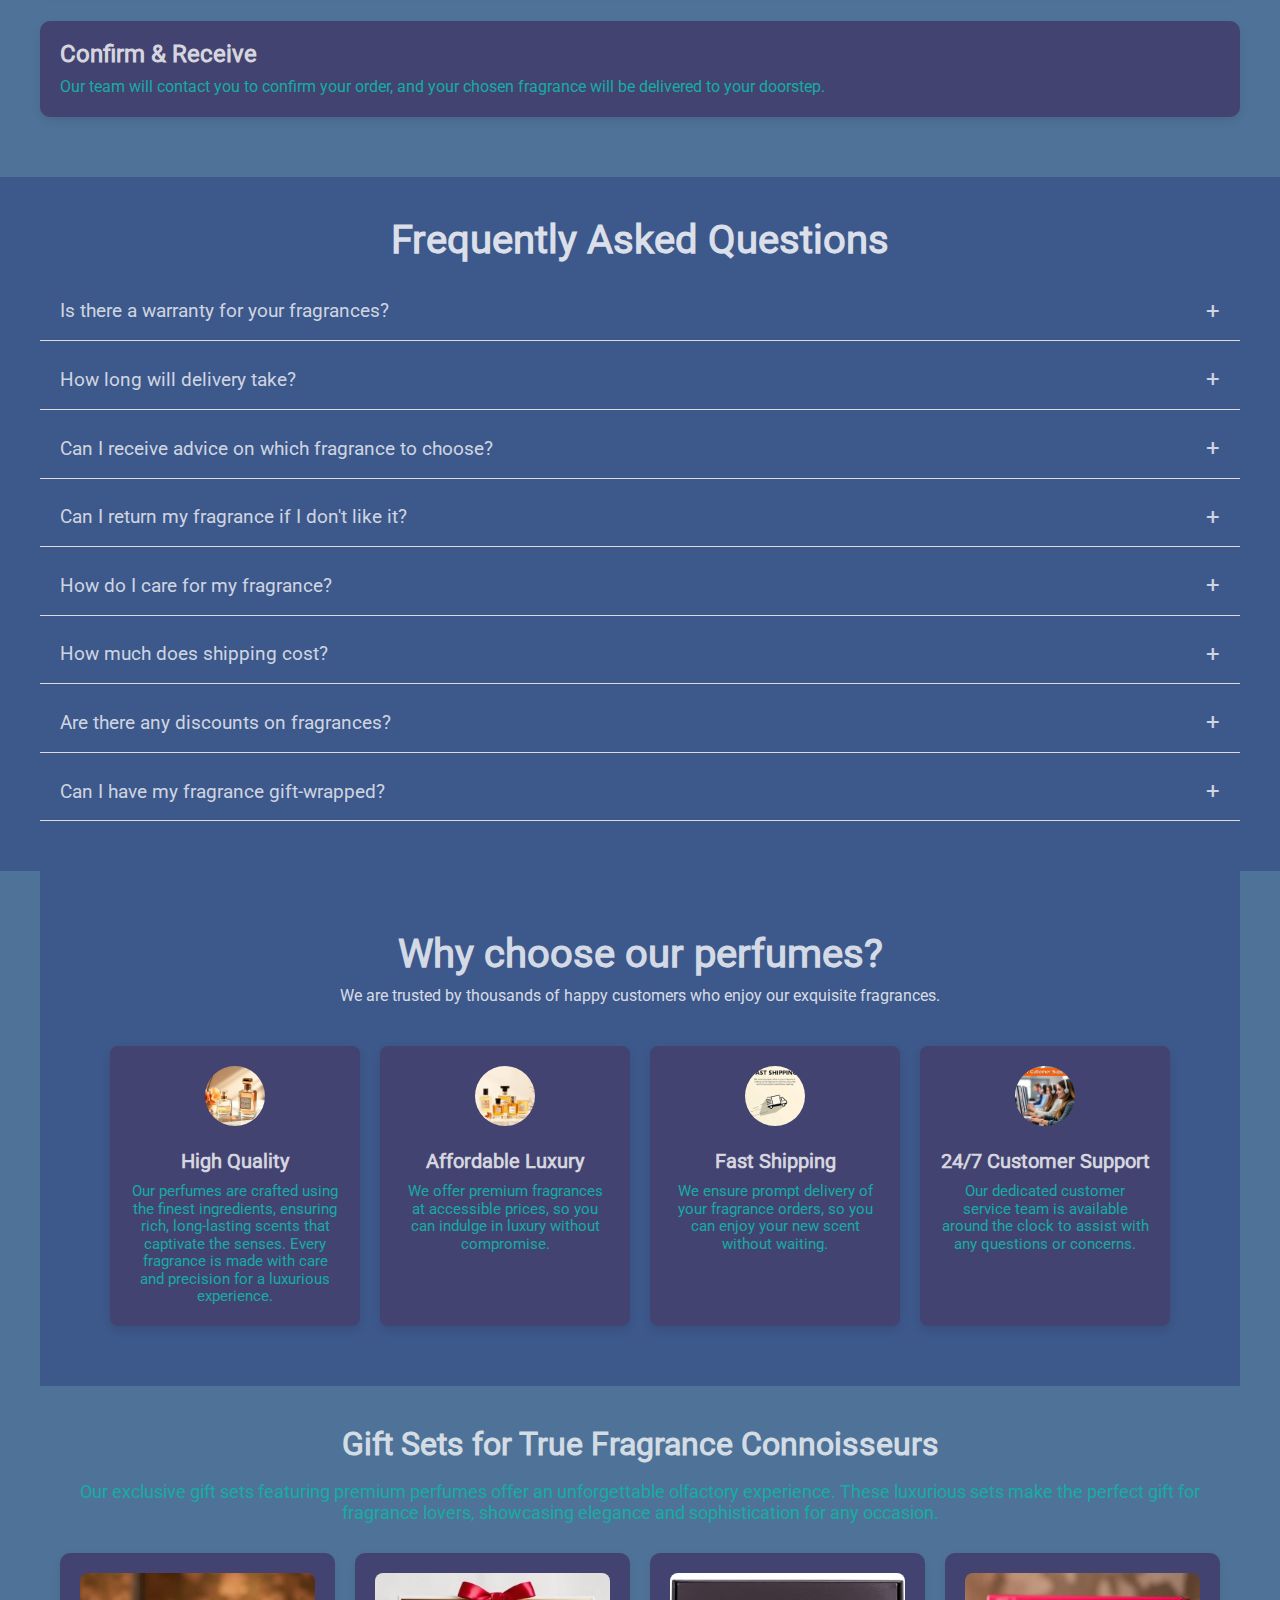
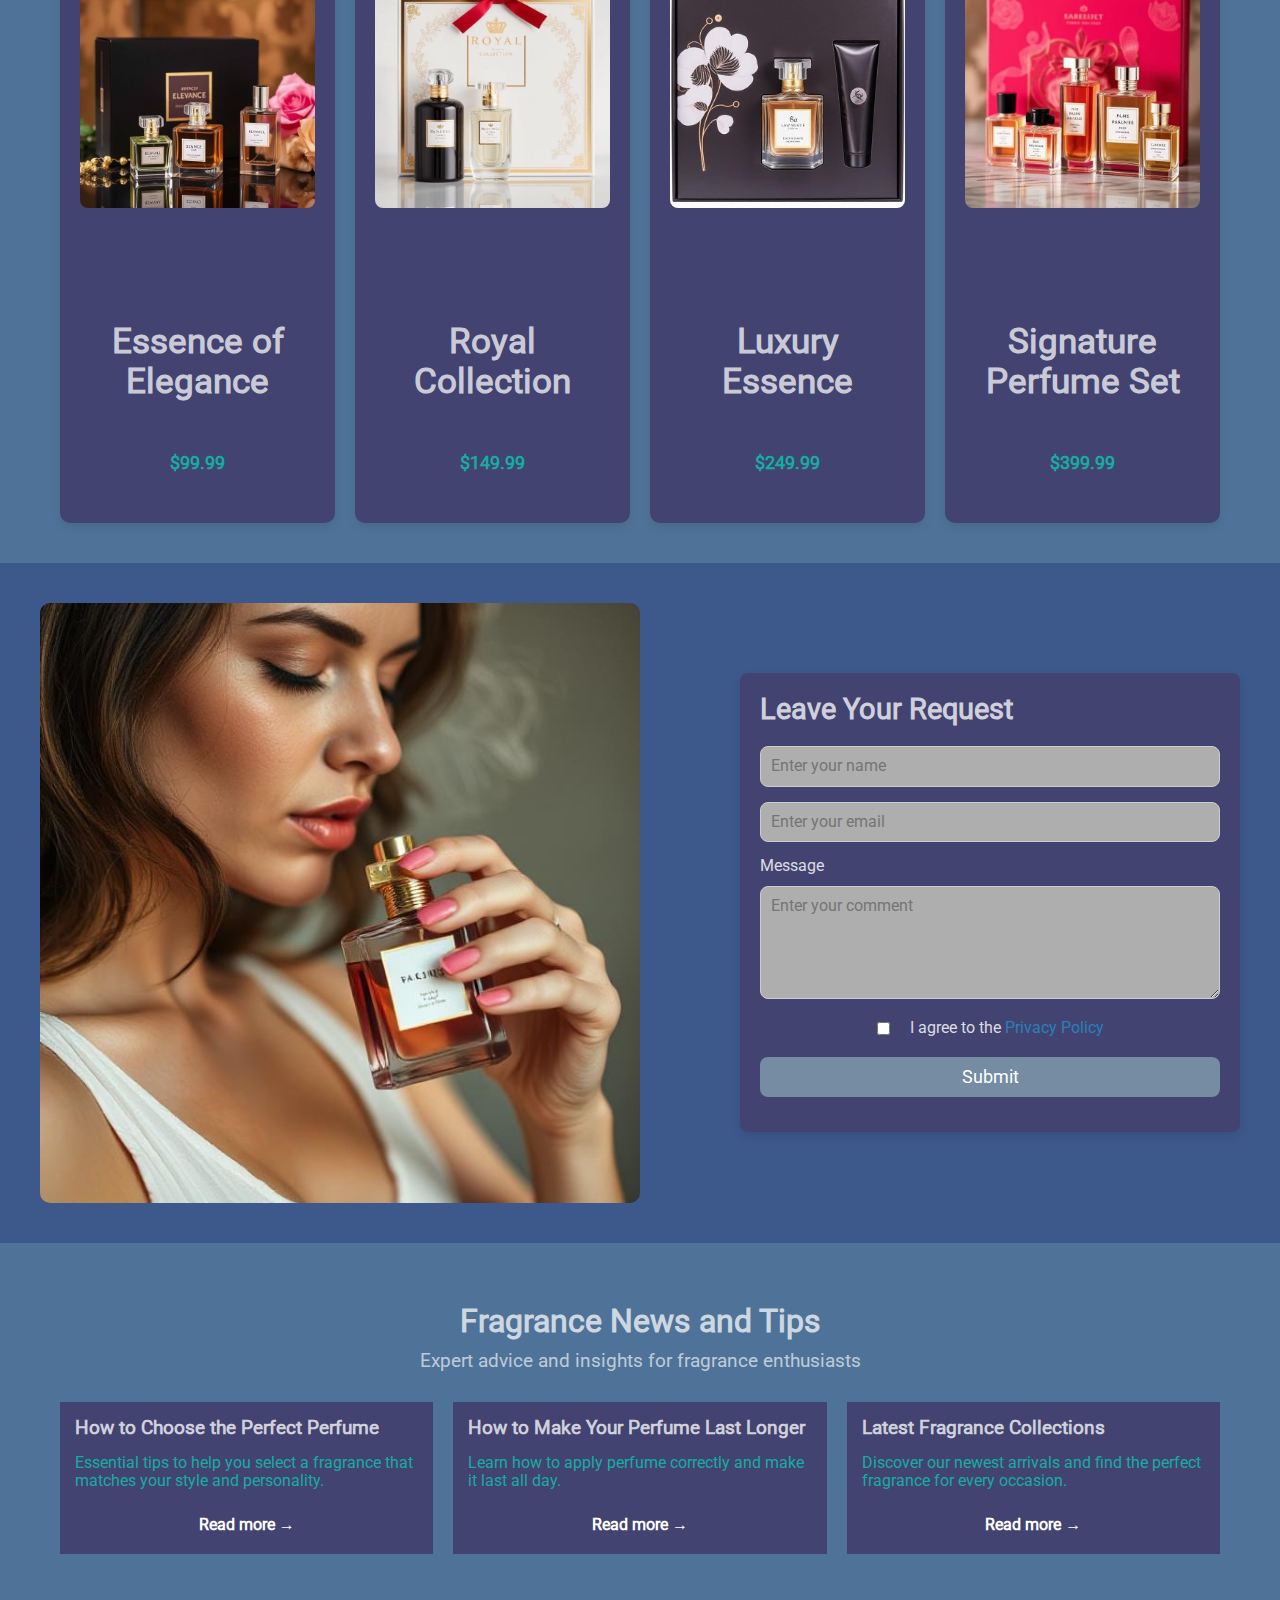
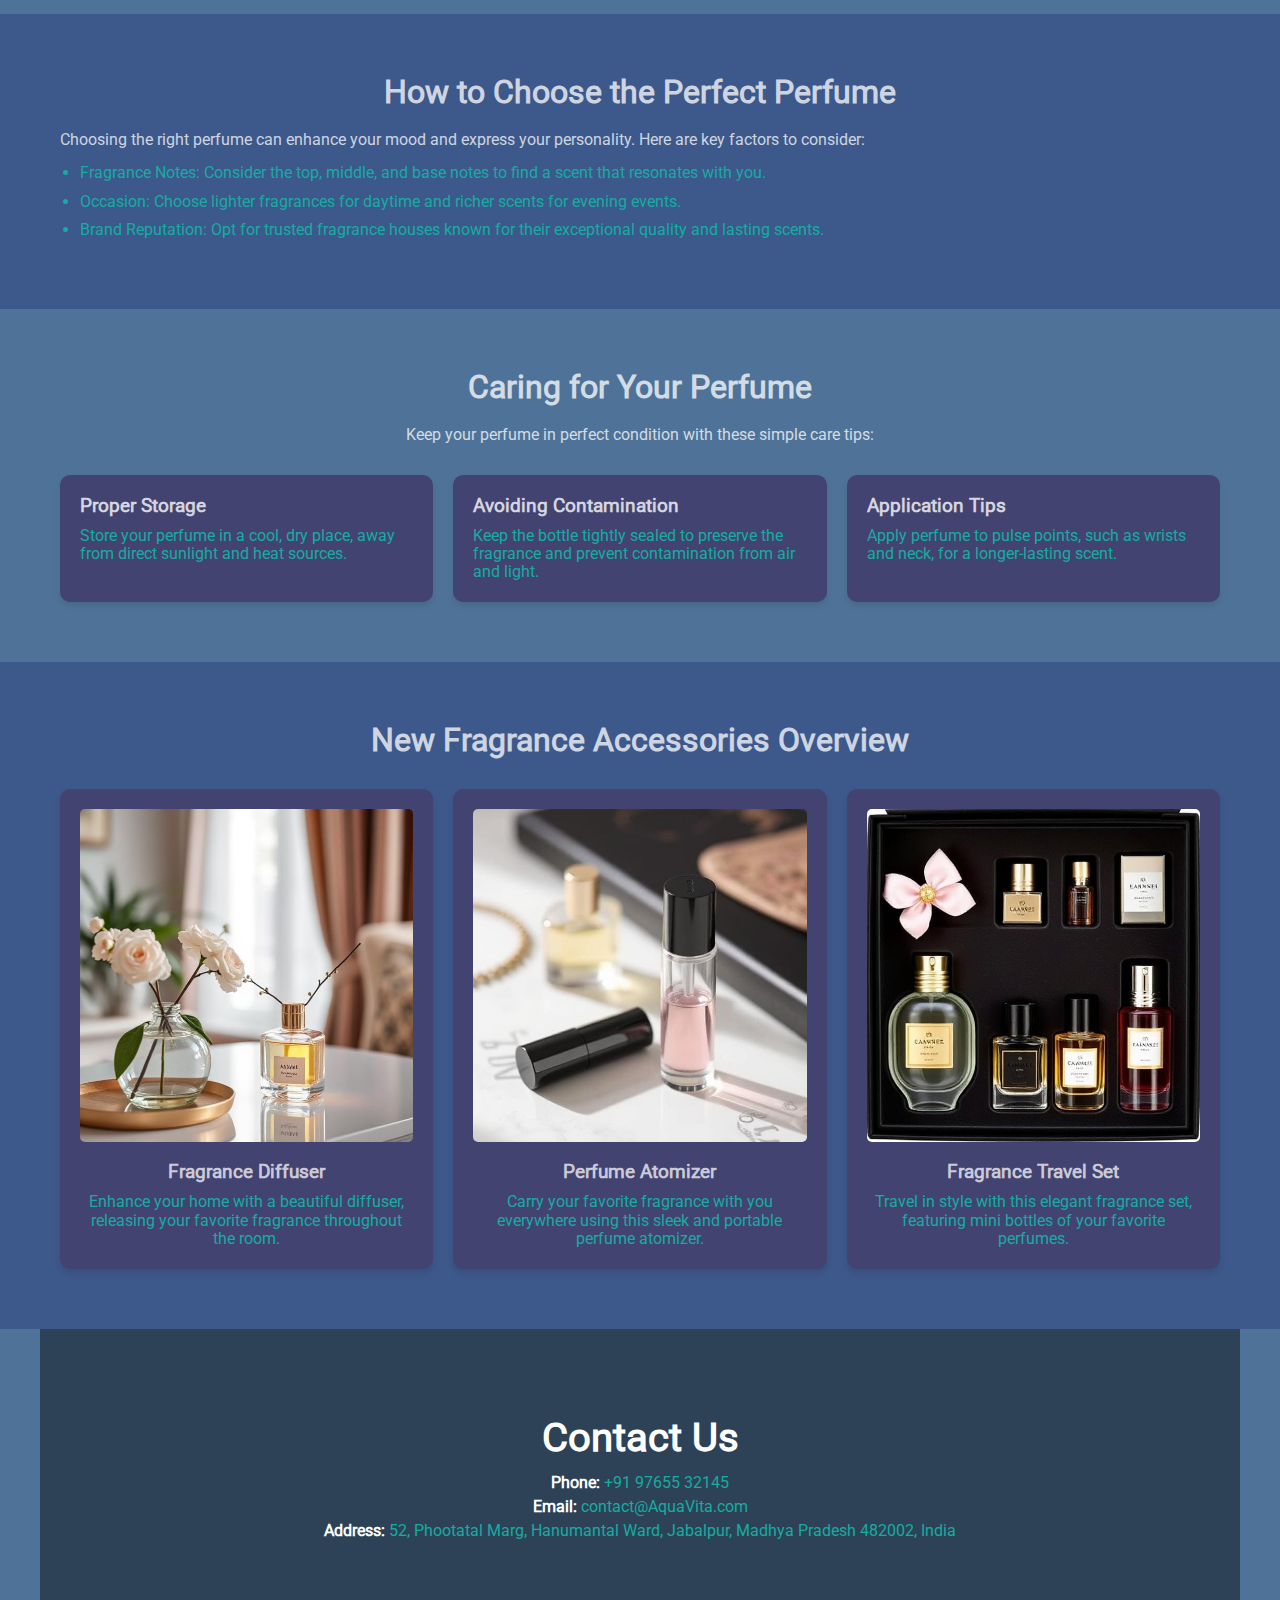
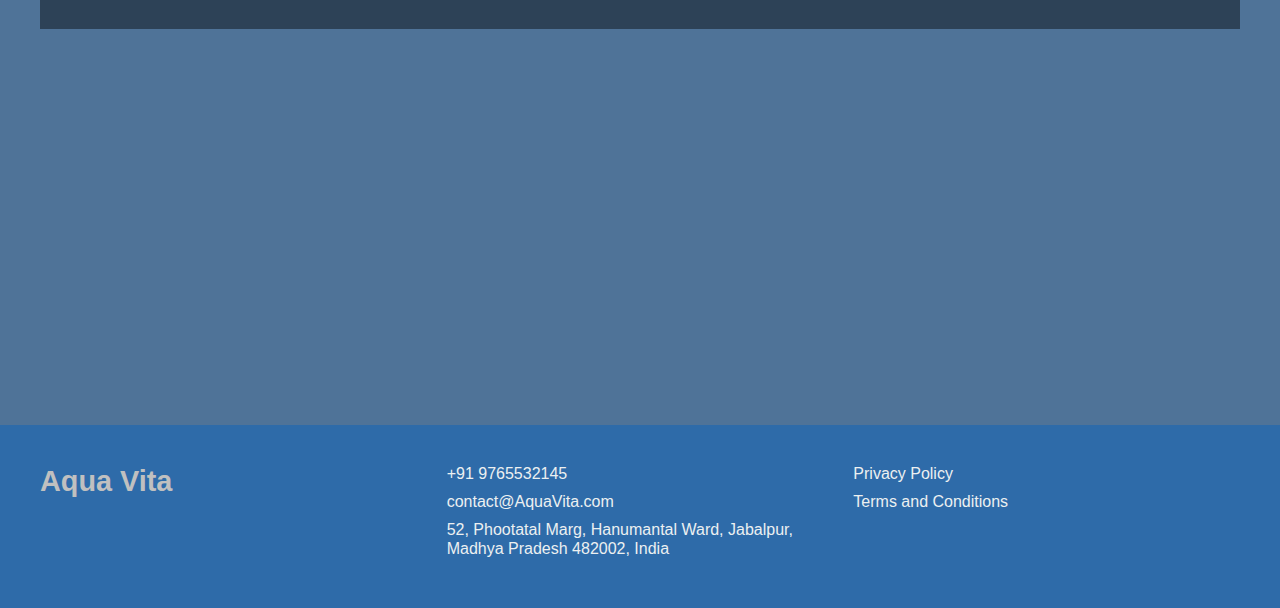
==== commit d8c3b2b1: "fix" ====
--- a/index.html
+++ b/index.html
@@ -27,7 +27,7 @@
             <li><a href="about.html">About us</a></li>
             <li><a href="products.html">Products</a></li>
             <li><a href="delivery.html">Delivery</a></li>
-            <li><a href="index.html#form">Contact us</a></li>
+            <li><a href="/#form">Contact us</a></li>
           </ul>
         </nav>
         <nav class="nav">
--- a/assets/css/style.css
+++ b/assets/css/style.css
@@ -799,6 +799,9 @@
   background-color: rgb(174, 174, 174);
   color: rgba(255, 255, 255, 0.773);
 }
+.form-content textarea{
+  margin-top: 10px;
+}
 
 .form-content button {
   background-color: rgb(117, 140, 163);
@@ -813,6 +816,7 @@
 .form-content label {
   font-size: 1rem;
   color: #ffffffd2;
+  
 }
 
 .checkbox {
